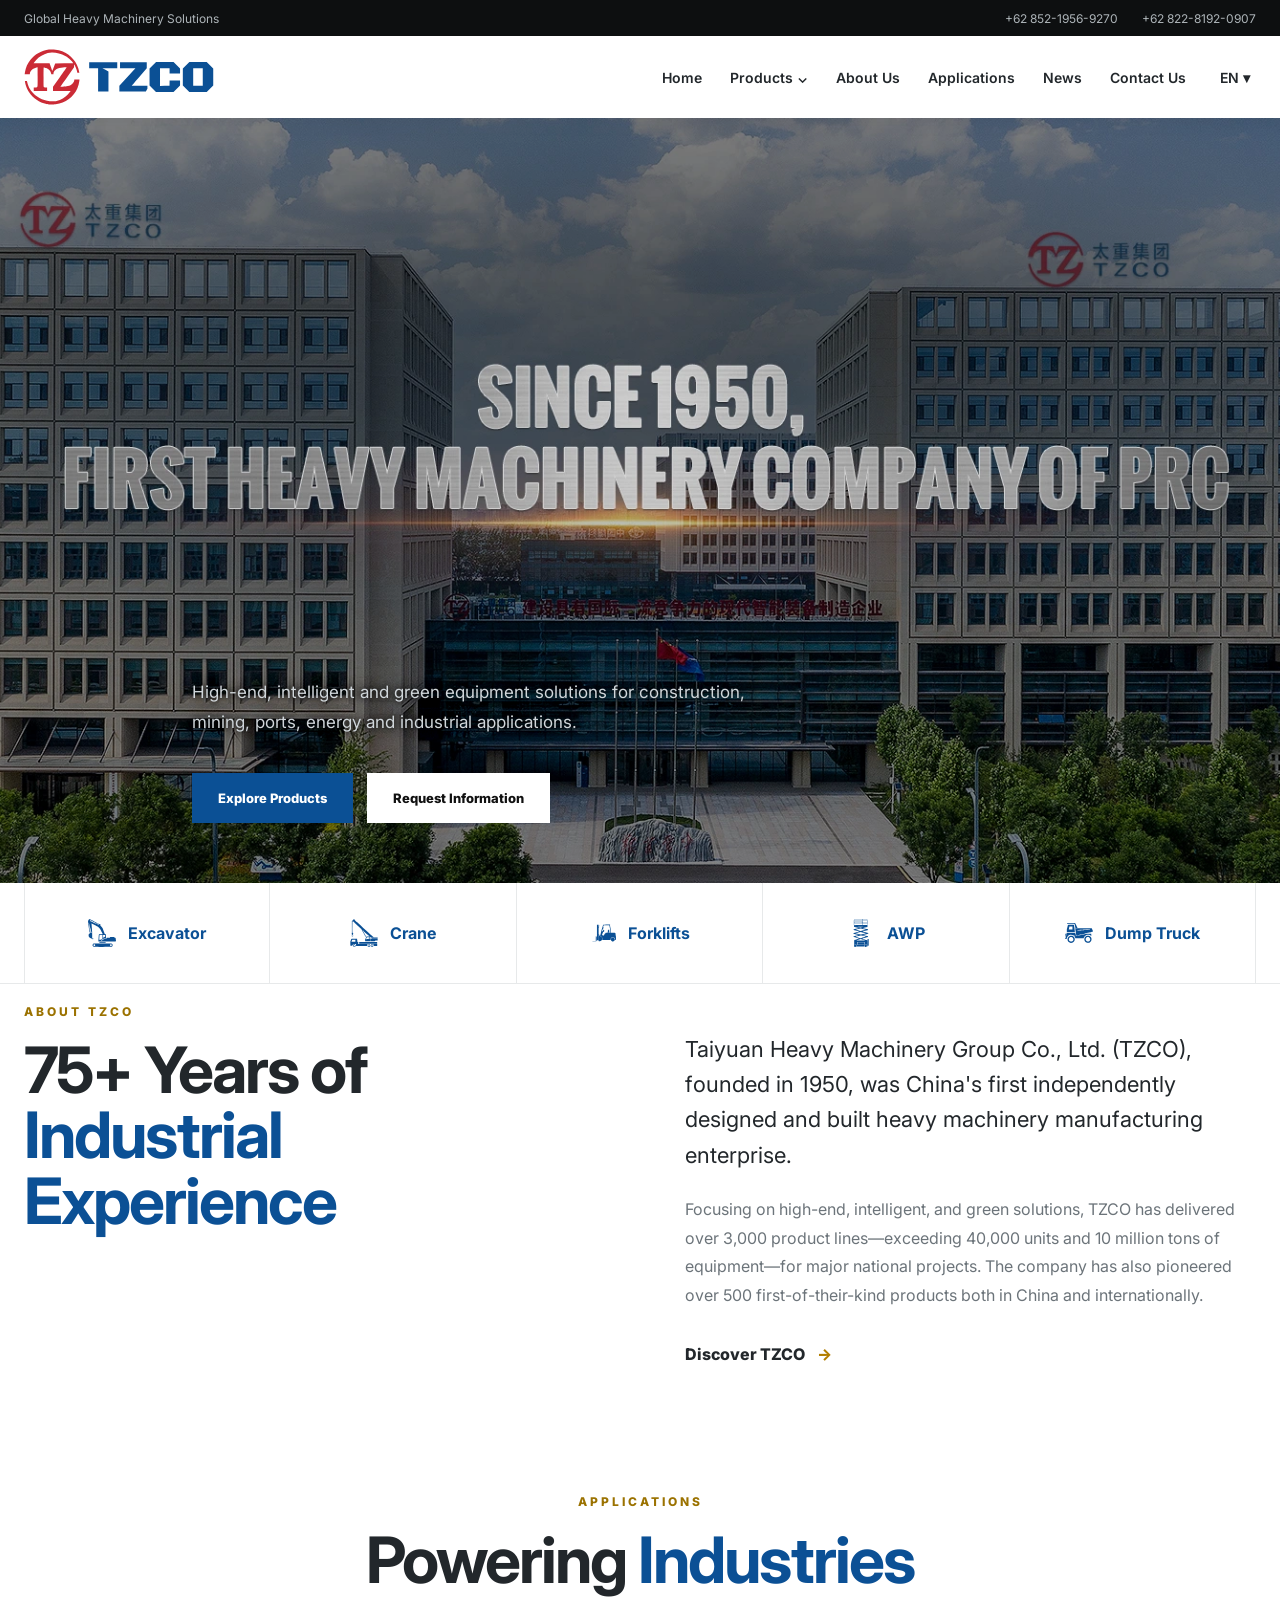
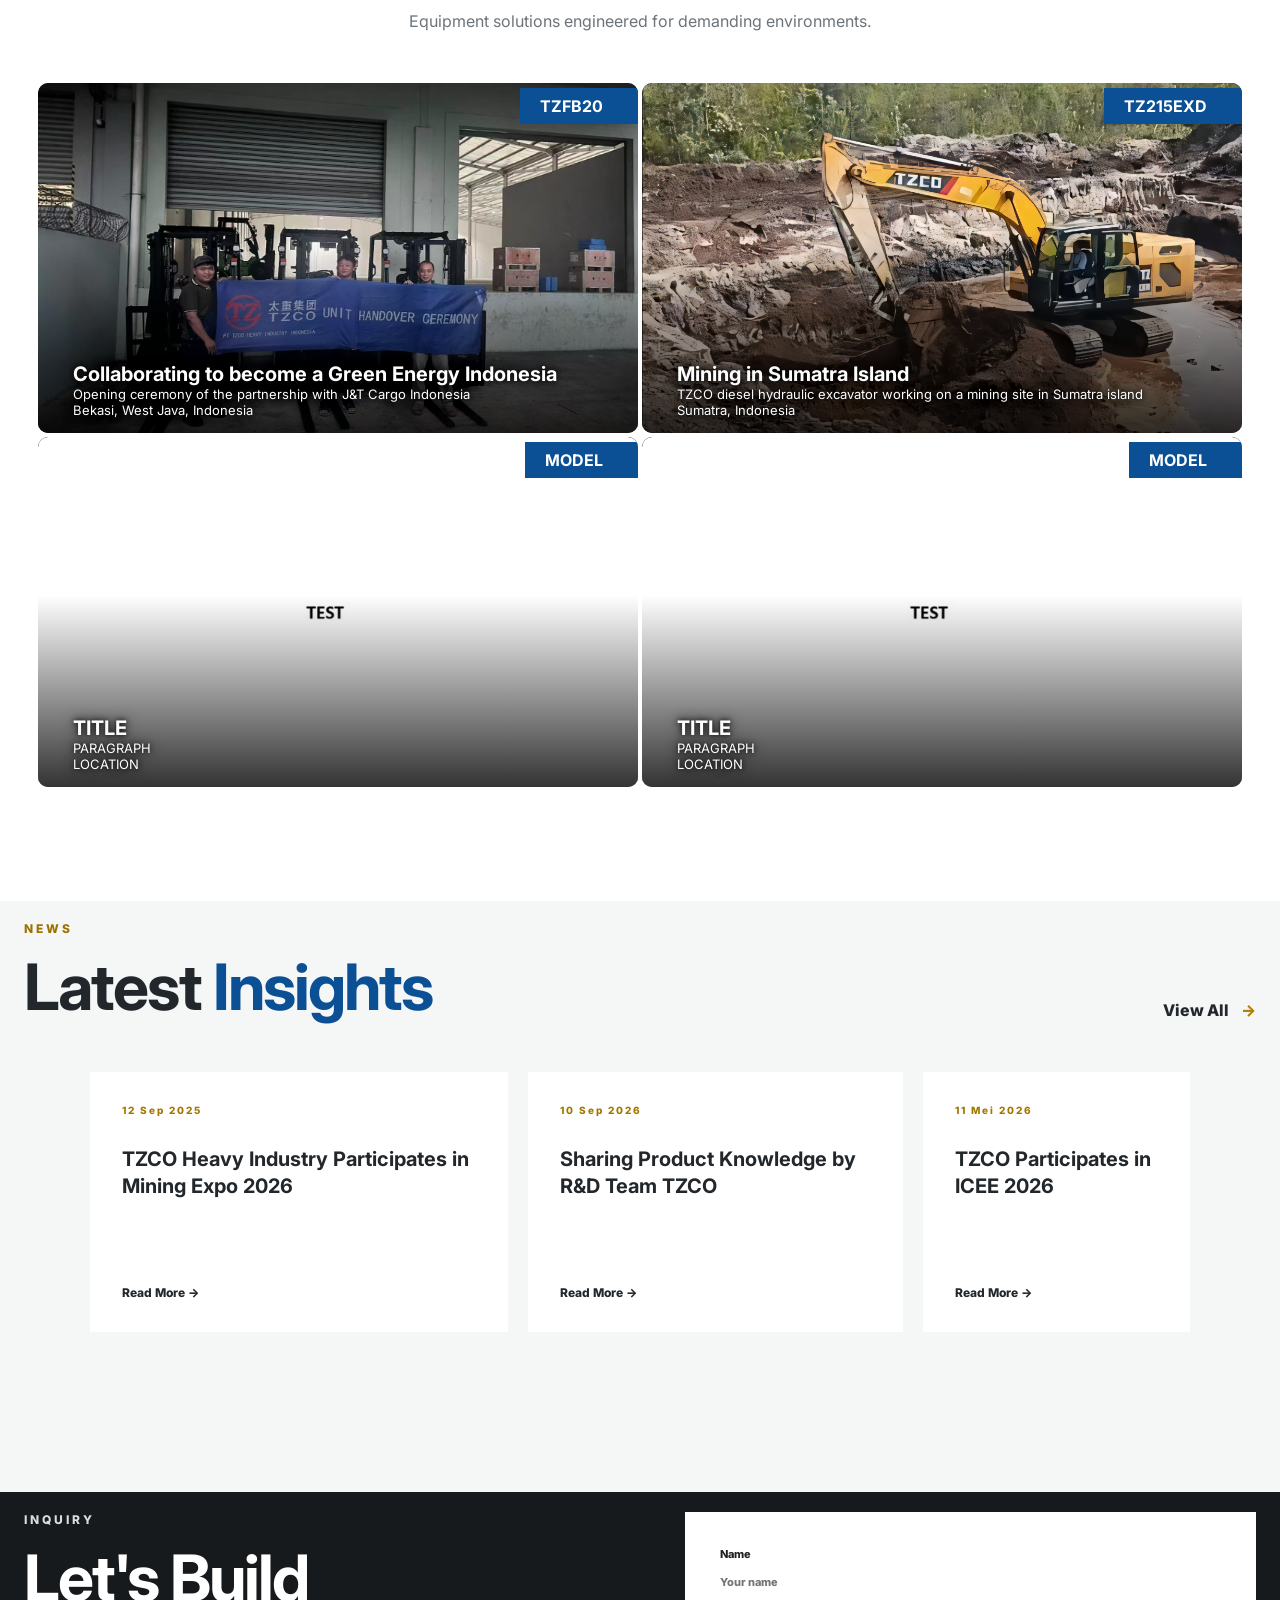
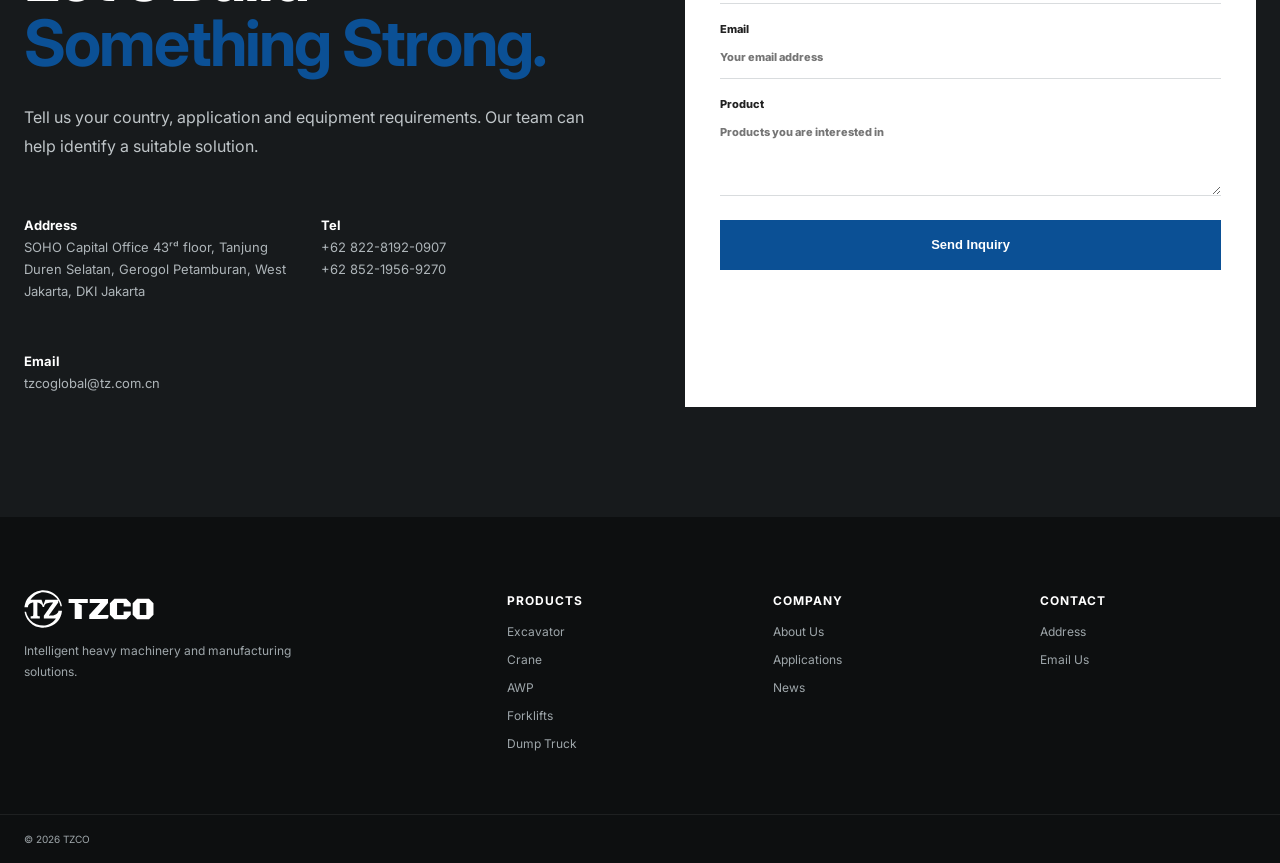
==== index.html @ e73a02b9 "Add files via upload" ====
<!DOCTYPE html>
<html lang="en">
<head>
  <meta charset="UTF-8">
  <meta name="viewport" content="width=device-width, initial-scale=1.0">
  <meta name="description" content="TZCO Heavy Machinery — intelligent, green and high-end heavy equipment solutions.">
  <title>TZCO | Heavy Machinery & Intelligent Manufacturing</title>
  <link rel="preconnect" href="https://fonts.googleapis.com">
  <link rel="preconnect" href="https://fonts.gstatic.com" crossorigin>
  <link href="https://fonts.googleapis.com/css2?family=Inter:wght@400;500;600;700;800&display=swap" rel="stylesheet">
  <link rel="stylesheet" href="style.css">
</head>
<body>
  <header class="site-header" id="top">
    <div class="topbar">
      <div class="container topbar-inner">
        <span>Global Heavy Machinery Solutions</span>
        <div class="top-links">
          <a href="https://wa.me/6285219569270">+62 852-1956-9270</a>
          <a href="https://wa.me/6282281920907">+62 822-8192-0907</a>
        </div>
      </div>
    </div>

    <nav class="nav container">
        <a class="brand" href="index.html">
            <img src="logotzco.svg" alt="TZCO" class="brand-logo" style="width: 190px; height: auto;">
        </a>
      <button class="menu-toggle" aria-label="Toggle menu" aria-expanded="false">☰</button>

      <div class="nav-menu">
        <a href="#home">Home</a>
        <div class="nav-dropdown">
          <a href="products.html?filter=all" class="drop-btn">Products <span>⌄</span></a>
          <div class="dropdown-panel">
            <a href="products.html?filter=excavator">Excavator</a>
            <a href="products.html?filter=crane">Crane</a>
            <a href="products.html?filter=forklift">Forklifts</a>
            <a href="products.html?filter=awp">Aerial Work Platform</a>
            <a href="products.html?filter=dumptruck">Mining Dump Truck</a>
          </div>
        </div>
        <a href="#about">About Us</a>
        <a href="#applications">Applications</a>
        <a href="#press">News</a>
        <a href="#contact">Contact Us</a>
        <button class="lang-btn" id="langBtn">EN ▾</button>
      </div>
    </nav>
  </header>

  <main>
    <section class="hero" id="home">
      <!-- Hero Background Image Slider -->
      <div class="hero-slider">
        <div class="hero-slide-index active" style="background-image: url('hero1.webp');"></div>
        <div class="hero-slide-index" style="background-image: url('hero2.webp');"></div>
        <div class="hero-slide-index" style="background-image: url('hero3.webp');"></div>
      </div>
      
      <!-- <div class="hero-overlay"></div> -->
      <div class="container hero-content" style="position: absolute; bottom: 15px;left: 15vw;">
        <!-- <p class="eyebrow">INTELLIGENT HEAVY MACHINERY</p> -->
        <!-- <h1>Engineering Power.<br><span>Building Tomorrow.</span></h1> -->
        <p class="hero-copy" style="text-shadow: 0 0 5px rgba(0, 0, 0, 0.8), 0 0 10px rgba(0, 0, 0, 0.6), 0 0 15px rgba(0, 0, 0, 0.4);">
          High-end, intelligent and green equipment solutions for construction,
          mining, ports, energy and industrial applications.
        </p>
        <div class="hero-actions">
          <a class="btn btn-primary" href="products.html">Explore Products</a>
          <a class="btn btn-outline" href="#contact">Request Information</a>
        </div>
      </div>
      <!-- <div class="hero-scroll">SCROLL <span>↓</span></div> -->
    </section>

    <section class="category-strip">
      <div class="container category-grid">
        <a href="products.html?filter=excavator" class="category-item"><img src="images/icon/icon_excavator.svg" alt="" class="icon"><span>Excavator</span></a>
        <a href="products.html?filter=crane" class="category-item"><img src="images/icon/icon_crane.svg" alt="" class="icon"><span>Crane</span></a>
        <a href="products.html?filter=forklift" class="category-item"><img src="images/icon/icon_forklift.svg" alt="" class="icon"><span>Forklifts</span></a>
        <a href="products.html?filter=awp" class="category-item"><img src="images/icon/icon_awp.svg" alt="" class="icon"><span>AWP</span></a>
        <a href="products.html?filter=dumptruck" class="category-item"><img src="images/icon/icon_dumptruck.svg" alt="" class="icon"><span>Dump Truck</span></a>
      </div>
    </section>

    <section class="section about" id="about">
      <div class="container split">
        <div class="section-heading">
          <p class="eyebrow dark">ABOUT TZCO</p>
          <h2>75+ Years of<br><span>Industrial Experience</span></h2>
        </div>
        <div class="about-copy">
          <p class="lead">
            Taiyuan Heavy Machinery Group Co., Ltd. (TZCO), founded in 1950, 
            was China's first independently designed and built heavy machinery 
            manufacturing enterprise.
          </p>
          <p>
            Focusing on high-end, intelligent, and green solutions, TZCO has 
            delivered over 3,000 product lines—exceeding 40,000 units and 10 
            million tons of equipment—for major national projects. The company 
            has also pioneered over 500 first-of-their-kind products both in 
            China and internationally.
          </p>
          <a class="text-link" href="about.html">Discover TZCO <span>→</span></a>
        </div>
      </div>

      <!-- <div class="container feature-grid">
        <article class="feature-card">
          <div class="feature-number">01</div>
          <h3>INNOVATION</h3>
          <p>Global R&D capabilities, technology centers and continuous product development.</p>
        </article>
        <article class="feature-card">
          <div class="feature-number">02</div>
          <h3>INTELLIGENCE</h3>
          <p>Smart manufacturing and digital technologies designed for efficient production.</p>
        </article>
        <article class="feature-card">
          <div class="feature-number">03</div>
          <h3>SERVICE</h3>
          <p>Full life-cycle support focused on responsive, accurate and value-added service.</p>
        </article>
        <article class="feature-card">
          <div class="feature-number">04</div>
          <h3>EXPERIENCE</h3>
          <p>Decades of heavy machinery experience supporting demanding industrial operations.</p>
        </article>
      </div> -->
    </section>

    <!-- <section class="stats">
      <div class="container stats-grid">
        <div><strong data-count="1950">0</strong><span>Founded</span></div>
        <div><strong data-count="40000">0</strong><span>Equipment Sets+</span></div>
        <div><strong data-count="500">0</strong><span>Innovative Products+</span></div>
        <div><strong data-count="70">0</strong><span>Countries Exported</span></div>
      </div>
    </section> -->

    <section class="section applications" id="applications">
      <div class="container">
        <div class="section-heading center">
          <p class="eyebrow dark">APPLICATIONS</p>
          <h2>Powering <span>Industries</span></h2>
          <p>Equipment solutions engineered for demanding environments.</p>
        </div>
        <div class="application-grid">
          <article>
            <div class="app-bg" style="background-image: url('images/news/app1\ forklift.jpg');"></div>
            <h4>TZFB20</h4>
            <p>
              <span>Collaborating to become a Green Energy Indonesia</span><br>
              Opening ceremony of the partnership with J&T Cargo Indonesia<br>
              Bekasi, West Java, Indonesia
            </p>
          </article>
          <article>
            <div class="app-bg" style="background-image: url('images/news/app2 exca.jpg');"></div>
            <h4>TZ215EXD</h4>
            <p>
              <span>Mining in Sumatra Island </span><br>
              TZCO diesel hydraulic excavator working on a mining site in Sumatra island<br>
              Sumatra, Indonesia
            </p>
          </article>
          <article>
            <div class="app-bg" style="background-image: url('images/news/test.jpg');"></div>
            <h4>MODEL</h4>
            <p>
              <span>TITLE</span><br>
              PARAGRAPH<br>
              LOCATION
            </p>
          </article>
          <article>
            <div class="app-bg" style="background-image: url('images/news/test.jpg');"></div>
            <h4>MODEL</h4>
            <p>
              <span>TITLE</span><br>
              PARAGRAPH<br>
              LOCATION
            </p>
          </article>
        </div>
      </div>
    </section>

    <section class="section press" id="press">
      <div class="container">
        <div class="section-top">
          <div><p class="eyebrow dark">NEWS</p><h2>Latest <span>Insights</span></h2></div>
          <a class="text-link" href="news.html">View All <span>→</span></a>
        </div>
        <div class="slider-container">
          <!-- <button class="slider-btn prev-btn" id="prevBtn" aria-label="Previous Articles">&#10094;</button> -->
          
          <div class="slider-viewport">
            <!-- Track holding all rendered articles -->
            <div class="slider-track" id="newsTrack"></div>
          </div>

          <!-- <button class="slider-btn next-btn" id="nextBtn" aria-label="Next Articles">&#10095;</button> -->
        </div>
      </div>
    </section>

    <template id="newsCardTemplate">
      <article class="press-card">
        <div class="press-date"> date </div>
        <h3 class="news-title"> title </h3>
        <a href="#" class="news-link">Read More →</a>
      </article>
    </template>

    <section class="section contact" id="contact">
      <div class="container contact-grid">
        <div>
          <p class="eyebrow">INQUIRY</p>
          <h2>Let's Build<br><span>Something Strong.</span></h2>
          <p>Tell us your country, application and equipment requirements. Our team can help identify a suitable solution.</p>
          <div class="contact-details">
            <p><strong>Address</strong><br>SOHO Capital Office 43ʳᵈ floor, Tanjung Duren Selatan, Gerogol Petamburan, West Jakarta, DKI Jakarta</p>
            <p><strong>Tel</strong><br>+62 822-8192-0907<br>+62 852-1956-9270</p>
            <p><strong>Email</strong><br>tzcoglobal@tz.com.cn</p>
          </div>
        </div>

        <form id="inquiryForm" class="inquiry-form" action="https://formspree.io/f/xnpjrrvn" method="POST">
  
          <!-- Spam Honeypot (Bots will fill this, humans won't see it) -->
          <input type="text" name="_gotcha" style="display: none;" tabindex="-1" autocomplete="off">

          <label>Name<input required name="name" placeholder="Your name"></label>
          <label>Email<input required type="email" name="email" placeholder="Your email address"></label>
          <label>Product<textarea required name="interest" rows="4" placeholder="Products you are interested in"></textarea></label>
          <button class="btn btn-primary" type="submit">Send Inquiry</button>
          <p class="form-message" id="formMessage"></p>
        </form>

      </div>
    </section>
  </main>

  <footer>
    <div class="container footer-grid">
      <div>
        <a class="brand footer-brand" href="index.html">
          <img src="logotzcowhite.svg" alt="TZCO" class="brand-logo" style="width: 130px; height: auto;">
        </a>
        <p>Intelligent heavy machinery and manufacturing solutions.</p>
      </div>
      <div>
        <h4>Products</h4>
        <a href="products.html?filter=excavator">Excavator</a>
        <a href="products.html?filter=crane">Crane</a>
        <a href="products.html?filter=awp">AWP</a>
        <a href="products.html?filter=forklift">Forklifts</a>
        <a href="products.html?filter=dumptruck">Dump Truck</a>
      </div>
      <div>
        <h4>Company</h4>
        <a href="about.html">About Us</a>
        <a href="index.html#applications">Applications</a>
        <a href="news.html">News</a>
      </div>
      <div>
        <h4>Contact</h4>
        <a href="index.html#contact">Address</a>
        <a href="index.html#contact"">Email Us</a>
      </div>
    </div>

    <div class="copyright">
      <div class="container">© <span id="year">2026</span> TZCO</div>
    </div>
  </footer>
  <button class="back-top" id="backTop" aria-label="Back to top">↑</button>
  
  <script src="news-data.js"></script>
  <script src="script.js"></script>
</body>
</html>
---- style.css ----
:root{
  --black:#111315;--dark:#181b1e;--text:#22272b;--muted:#6c747a;--line:#e7e9ea;
  --accent:#0b5095;--accent2:#cb2b36;--white:#fff;--max:1240px;
}
*{box-sizing:border-box}
html{scroll-behavior:smooth; scroll-padding-top:106px}
body{margin:0;font-family:Inter,Arial,sans-serif;color:var(--text);background:#fff}
a{text-decoration:none;color:inherit}

.container{width:min(calc(100% - 48px),var(--max));margin:auto}
.topbar{background:#0d0f10;color:hsl(204, 7%, 70%);font-size:12px}
.topbar-inner{height:36px;display:flex;align-items:center;justify-content:space-between}
.top-links{display:flex;gap:24px}
.site-header{position:sticky;top:0;z-index:1000;background:#fff;box-shadow:0 3px 18px #00000010}
.nav{height:82px;display:flex;align-items:center;justify-content:space-between}


.brand {
  display: flex;
  align-items: center;
  text-decoration: none;
}
.brand-logo {
  height: 95px;         /* Match header height constraints */
  width: auto;          /* Maintains natural aspect ratio */
  max-width: 438px;     /* Prevents blowout on unusual screen sizes */
  object-fit: contain;
  display: block;
}
/* Adjust size on smaller mobile screens */
@media (max-width: 600px) {
  .brand-logo {
    height: 36px;
  }
}
.nav-menu{display:flex;align-items:center;gap:28px;font-size:14px;font-weight:600}
.nav-menu>a{padding:30px 0}
.nav-menu a:hover{color:#b17e00}

.lang-btn,.drop-btn{
  border:0;
  background:transparent;
  font:inherit;
  cursor:pointer;
  display: inline-flex;
  align-items: center;
  gap: 4px;
  text-decoration: none;
  color: inherit;
}

.nav-dropdown{position:relative}
.dropdown-panel{position:absolute;top:26px;left:-18px;background:#fff;min-width:220px;padding:10px;box-shadow:0 14px 35px #0002;opacity:0;visibility:hidden;transform:translateY(8px);transition:.2s}
.nav-dropdown:hover .dropdown-panel{opacity:1;visibility:visible;transform:none}
.dropdown-panel a{display:block;padding:11px 12px}
.dropdown-panel a:hover{background:#f6f6f6}
.menu-toggle{display:none;border:0;background:none;font-size:28px}
/*
.hero{min-height:680px;position:relative;background:linear-gradient(115deg,#161a1d 0%,#293138 55%,#131517 100%);overflow:hidden;display:flex;align-items:center;color:#fff}
*/
/* 1. Hero Container */
.hero {
  min-height: 85vh;
  position: relative;
  overflow: hidden;
  display: flex;
  align-items: center;
  color: #fff;
  background: #111; /* Fallback dark color */
}
/* 2. Slider Container */
.hero-slider {
  position: absolute;
  inset: 0;
  z-index: 1;
}

/* 3. Dark Overlay (Sits above images to keep text readable) */
.hero-slider::after {
  content: "";
  position: absolute;
  inset: 0;
  background: rgba(0, 0, 0, 0.15);
  z-index: 3; /* Placed above active image */
}

/* 4. Base Slide (Hidden by default) */
.hero-slide-index {
  position: absolute;
  inset: 0;
  background-size: cover;
  background-position: center;
  opacity: 0;
  z-index: 1;
  transition: opacity 1.5s ease-in-out; /* Handles the fade effect */
}

/* 5. Active Slide (Fades in) */
.hero-slide-index.active {
  opacity: 1;
  z-index: 2; /* Sits above hidden slides, beneath dark overlay */
}

/* .hero:after{content:"";position:absolute;inset:0;background:radial-gradient(circle at 76% 52%,#dca50035 0,transparent 25%),linear-gradient(90deg,transparent 0 40%,#00000040 100%)} */
.hero-overlay{
  position:absolute;
  inset:0;
  background-image:linear-gradient(transparent 97%,#ffffff12 98%),linear-gradient(90deg,transparent 97%,#ffffff12 98%);
  background-size:40px 40px;
  opacity:.3;
  z-index: 5;
}
.hero-content{
  z-index:3;
  padding:45px 0;
}
.eyebrow{font-size:12px;letter-spacing:3px;font-weight:800;color:#d7dde0;margin:0 0 18px}
.eyebrow.dark{color:#9b7200}
h1{font-size:clamp(46px,7vw,88px);line-height:.98;letter-spacing:-4px;margin:0 0 28px;max-width:850px}
.hero h1 span,h2 span{color:var(--accent)}
.hero-copy{max-width:580px;color:#d0d6da;line-height:1.8;font-size:17px}
.hero-actions{display:flex;gap:14px;margin-top:35px}
.btn{display:inline-flex;align-items:center;justify-content:center;min-height:50px;padding:0 25px;border:1px solid transparent;font-weight:800;font-size:13px;cursor:pointer}
.btn-primary{background:var(--accent);color:#fff}
.btn-primary:hover{background:#171a1c;}
.btn-outline{background:#fff;color:#111}
.btn-outline:hover{background:var(--accent);color:#fff}
.category-strip{background:#fff;border-bottom:1px solid var(--line)}
.category-grid{
  display:grid;
  grid-template-columns:repeat(5,1fr)
}
.category-item{
  min-height:100px;
  display:flex;
  align-items:center;
  justify-content:center;
  gap:12px;
  border-right:1px solid var(--line);
  font-size:16px;
  font-weight:700;
  color: #0b5095;
}
.category-item:first-child{
  border-left:1px solid var(--line)
}
.icon{
 width: 28px;
 height: 28px;
 flex-shrink: 0; 
}
.section{padding:20px 0 110px 0}
.split{display:grid;grid-template-columns:1fr 1fr;gap:90px}
.section-heading h2,.section-top h2,.contact h2{font-size:clamp(40px,5vw,64px);line-height:1.02;letter-spacing:-2px;margin:0}
.section-heading h3 {
  font-size:clamp(40px,5vw,64px);
  line-height:1.02;
  letter-spacing:-2px;
  margin:0;
  color:var(--accent);
  font-style: italic;
}
.section-heading h3 span {
  color:#090a0a;
  font-size:clamp(16px,2vw,26px);
  font-weight: lighter;
}
.about-copy{padding-top:28px}
.lead{font-size:22px;line-height:1.6;margin-top:0}
.about-copy p:not(.lead){color:var(--muted);line-height:1.8}
.text-link{display:inline-flex;gap:12px;font-weight:800;margin-top:18px}
.text-link span{color:#b37e00}
.feature-grid{display:grid;grid-template-columns:repeat(4,1fr);gap:18px;margin-top:75px}
.feature-card{padding:30px;background:#f7f8f8;min-height:210px;border-top:2px solid transparent}
.feature-card:hover{border-color:var(--accent)}
.feature-number{color:#aab0b3;font-size:12px;font-weight:800}
.feature-card h3{font-size:17px;margin:35px 0 12px}
.feature-card p{color:var(--muted);font-size:13px;line-height:1.7}
.products{background:#f5f6f6}
.section-top{display:flex;align-items:end;justify-content:space-between;gap:30px;margin-bottom:42px}
.filters{display:flex;gap:6px;flex-wrap:wrap;justify-content:flex-end}
.filter{background:#fff;border:1px solid #ddd;padding:10px 14px;font-size:12px;font-weight:700;cursor:pointer}
.filter.active,.filter:hover{background:#111;color:#fff;border-color:#111}
.product-grid{display:grid;grid-template-columns:repeat(3,1fr);gap:22px}
.product-card{background:#fff;transition:.25s;overflow:hidden}
.product-card:hover{transform:translateY(-5px);box-shadow:0 18px 40px #00000012}
.product-visual{
  height:350px;
  display:flex;
  align-items:end;
  padding:22px;
  position:relative;
  overflow:hidden;
  background-size:cover}
.excavator-bg{background:linear-gradient(145deg,#30363a,#111315)}
.forklift-bg{background:linear-gradient(145deg,#4b5052,#151718)}
.crane-bg{background:linear-gradient(145deg,#5b5d5e,#181a1b)}
.mining-bg{background:linear-gradient(145deg,#303334,#090a0a)}
.energy-bg{background:linear-gradient(145deg,#33413c,#111614)}
.product-info{padding:24px}
.product-info p{font-size:14px;letter-spacing:2px;color:#9a7200;font-weight:800;margin: 3px 0 3px 0;}
.product-info h3{font-size:25px;margin:8px 0 10px}
.product-info h4{font-size:22px;margin:0px 0 0px}
.product-info a{display:inline-block;margin-top:5px;font-size:12px;font-weight:800}
.specs{display:flex;gap:10px;flex-wrap:wrap;color:#6f767a;font-size:12px}
.specs span{background:#f3f4f4;padding:7px 9px}
.stats{background:#111416;color:#fff;padding:65px 0}
.stats-grid{display:grid;grid-template-columns:repeat(4,1fr);text-align:center}
.stats strong{display:block;color:var(--accent);font-size:48px;letter-spacing:-2px}
.stats span{display:block;color:#aeb5b9;font-size:12px;margin-top:7px}
.center{text-align:center}
.center>p:last-child{color:var(--muted);line-height:1.7}
.application-grid{
  margin-top:48px;
  display:block;
  text-align: center;
}
.application-grid article{
  position:relative;
  height:350px;
  min-width: 600px;
  overflow:hidden;
  background:#222;
  display:inline-flex;
  border-radius: 10px;
}
.app-bg{
  position:absolute;
  inset:0;
  transition:.5s;
  background-size:cover;
  background-position:center;
  border-radius: 10px;
}

.application-grid article:after{
  content:"";
  position:absolute;
  inset:45% 0 0;
  background:linear-gradient(transparent,#000c);
}
.application-grid h3{
  position:absolute;
  z-index:2;
  bottom:90px;
  left:0px;
  color:#fff;
  background-color: var(--accent);
  padding: 15px 15px 15px 35px;
  margin:0;
  font-size:16px;
}
.application-grid h4{
  position:absolute;
  z-index:2;
  top:5px;
  right:0px;
  color:#fff;
  background-color: var(--accent);
  padding: 8px 35px 8px 20px;
  margin:0;
  font-size:16px;
}

.application-grid p{
  position:absolute;
  z-index:2;
  bottom:5px;
  left:0px;
  color:#fff;
  padding: 10px 15px 10px 35px;
  margin:0;
  font-size:13px;
  text-align: left;
  text-shadow: 0 0 5px rgba(0, 0, 0, 0.8), 0 0 10px rgba(0, 0, 0, 0.6), 0 0 15px rgba(0, 0, 0, 0.4);
}
.application-grid span{
  font-size: 20px;
  font-weight: bold;
}
.application-grid article:hover .app-bg{transform:scale(1.08)}
.press{background:#f5f6f6}
.press-grid{
  display:grid;
  grid-template-columns:repeat(3,1fr);
  gap:20px
}
.press-card{background:#fff;padding:32px;min-height:260px;display:flex;flex-direction:column}
.press-date{font-size:10px;letter-spacing:2px;color:#a17700;font-weight:800}
.press-card h3{font-size:20px;line-height:1.35;margin:30px 0}
.press-card a{font-size:12px;font-weight:800;margin-top:auto}
.contact{background:#171a1c;color:#fff}
.contact-grid{display:grid;grid-template-columns:1fr 1fr;gap:90px}
.contact h2{margin-bottom:28px}
.contact> .container>div>p:not(.eyebrow){color:#bfc5c8;line-height:1.8;max-width:560px}
.contact-details{display:grid;grid-template-columns:1fr 1fr;gap:22px;margin-top:40px}
.contact-details p{color:#aeb5b9;font-size:13px;line-height:1.7}
.contact-details strong{color:#fff}
.contact-details a{color:var(--accent)}
.inquiry-form{background:#fff;color:#222;padding:35px}
.inquiry-form label{display:block;font-size:11px;font-weight:800;margin-bottom:18px}
.inquiry-form input,.inquiry-form textarea{display:block;width:100%;border:0;border-bottom:1px solid #d9dcde;padding:14px 0;font:inherit;outline:none;resize:vertical}
.inquiry-form input:focus,.inquiry-form textarea:focus{border-color:#111}
.inquiry-form .btn{width:100%;margin-top:6px}
.form-message{font-size:12px;margin-bottom:0}
footer{background:#0d0f10;color:#9ea6aa;padding-top:60px}
.footer-grid{display:grid;grid-template-columns:2fr 1fr 1fr 1fr;gap:50px;padding-bottom:50px}
.footer-grid h4{color:#fff;font-size:12px;text-transform:uppercase;letter-spacing:1px}
.footer-grid a{display:block;font-size:12px;margin:13px 0}
.footer-grid p{font-size:12px;line-height:1.7;max-width:300px}
.footer-brand{color:#fff}
.copyright{border-top:1px solid #ffffff12;padding:18px 0;font-size:10px}
.back-top{position:fixed;right:22px;bottom:22px;width:45px;height:45px;border:0;background:var(--accent);font-size:18px;cursor:pointer;opacity:0;pointer-events:none;transition:.2s}
.back-top.show{opacity:1;pointer-events:auto}
@media(max-width:900px){
 .nav{height:70px}
 .menu-toggle{display:block}
 .nav-menu{position:absolute;top:106px;left:12px;right:12px;background:#fff;display:none;flex-direction:column;align-items:stretch;padding:16px;box-shadow:0 20px 40px #0002;gap:0}
 .nav-menu.open{display:flex}
 .nav-menu>a{padding:13px}
 .nav-dropdown{padding:0}
 .drop-btn{display: block;width:100%;text-align:left;padding:13px}
 .dropdown-panel{position:static;display:block;box-shadow:none;opacity:1;visibility:visible;transform:none;padding:0 0 5px 12px}
 .lang-btn{padding:13px;text-align:left}
 /* .hero{min-height:175px} */
 .category-grid{grid-template-columns:repeat(2,1fr)}
 .category-item{border-bottom:1px solid var(--line)}
 .split,.contact-grid{grid-template-columns:1fr;gap:40px}
 .feature-grid{grid-template-columns:repeat(2,1fr)}
 .product-grid{grid-template-columns:repeat(2,1fr)}
 .application-grid{grid-template-columns:repeat(2,1fr)}
 .application-grid article:last-child{grid-column:1/-1}
 .footer-grid{grid-template-columns:repeat(2,1fr)}
}
@media(max-width:600px){
 .container{width:min(calc(100% - 30px),var(--max))}
 .topbar-inner{justify-content:center}.topbar-inner>span{display:none}.top-links{gap:12px;font-size:10px}.brand-text{font-size:19px}
 .hero-content{padding:35px 0}.hero h1{letter-spacing:-2px}.hero-copy{font-size:14px}.hero-actions{flex-direction:column;align-items:flex-start}.category-grid{grid-template-columns:1fr 1fr}.category-item{font-size:11px;min-height:75px}
 .section{padding:75px 0}
 .feature-grid,.product-grid,.press-grid,.application-grid,.stats-grid{grid-template-columns:1fr}
 .application-grid article,.application-grid article:last-child{grid-column:auto}
 .stats-grid>div{padding:22px 0;border-bottom:1px solid #ffffff12}
 .section-top{align-items:start;flex-direction:column}
 .filters{justify-content:flex-start}
 .contact-details{grid-template-columns:1fr}
 .footer-grid{grid-template-columns:1fr 1fr}
 .footer-grid>div:first-child{grid-column:1/-1}
}

/* Pagination Styling */
.pagination {
  display: flex;
  justify-content: center;
  align-items: center;
  gap: 8px;
  margin-top: 48px;
}

.page-btn {
  min-width:  60px;
  height: 60px;
  padding: 0 18px;
  border: 1px solid var(--line);
  background: #fff;
  color: var(--text);
  font-weight: 700;
  font-size: 16px;
  cursor: pointer;
  transition: background 0.2s, border-color 0.2s, color 0.2s;
}

.page-btn:hover:not(:disabled) {
  background: #111;
  color: #fff;
  border-color: #111;
}

.page-btn.active {
  background: var(--accent);
  color: #111;
  border-color: var(--accent);
}

.page-btn:disabled {
  opacity: 0.35;
  cursor: not-allowed;
}

/* Image Fit & Scale */
.product-img {
  width: 100%;
  height: 100%;
  object-fit: cover; /* Fills container while preserving aspect ratio */
  object-position: center;
  transition: transform 0.4s ease;
}

/* Zoom Image On Hover */
.product-card:hover .product-img {
  transform: scale(1.06);
}

/* Badge overlay over the image */
.product-badge {
  position: absolute;
  bottom: 18px;
  left: 20px;
  z-index: 2;
  font-size: 11px;
  letter-spacing: 3px;
  font-weight: 800;
  color: #ffffff;
  text-shadow: 0 2px 6px rgba(0, 0, 0, 0.7); /* Ensures white text is readable over bright images */
}

.filter-wrapper {
  display: flex;
  flex-direction: column;
  gap: 12px;
  align-items: flex-end;
}

.main-filters, .sub-filters {
  display: flex;
  gap: 6px;
  flex-wrap: wrap;
}

/* Primary Category Buttons */
.filter-main {
  background: #fff;
  border: 1px solid #ddd;
  padding: 10px 16px;
  font-size: 13px;
  font-weight: 700;
  cursor: pointer;
  transition: 0.2s;
}

.filter-main.active, .filter-main:hover {
  background: #111;
  color: #fff;
  border-color: #111;
}

/* Subcategory Pills */
.sub-filters {
  display: none; /* Hidden by default */
  padding-top: 4px;
}

.sub-filters.show {
  display: flex;
}

.filter-sub {
  background: #f0f2f4;
  border: 1px solid #dcdfe2;
  border-radius: 20px; /* Pill shape */
  padding: 6px 14px;
  font-size: 11px;
  font-weight: 600;
  color: var(--text);
  cursor: pointer;
  transition: 0.2s;
}

.filter-sub.active, .filter-sub:hover {
  background: var(--accent);
  color: #fff;
  border-color: var(--accent);
}

.breadcrumb {
  font-size: 13px;
  font-weight: 700;
  margin-bottom: 30px;
}

.breadcrumb a {
  color: var(--accent);
}

.detail-grid {
  display: grid;
  grid-template-columns: 1fr 1fr;
  gap: 60px;
  align-items: start;
  margin-bottom: 70px;
}

.detail-visual {
  background: #f4f5f6;
  border: 1px solid var(--line);
  overflow: hidden;
}

.detail-img {
  width: 100%;
  height: 480px;
  object-fit: cover;
  display: block;
}

.detail-info h1 {
  font-size: 38px;
  letter-spacing: -1px;
  margin: 10px 0 20px;
  line-height: 1.1;
}

.detail-actions {
  display: flex;
  gap: 14px;
  margin-top: 35px;
  flex-wrap: wrap;
}

.spec-section {
  border-top: 2px solid var(--line);
  padding-top: 50px;
}

.spec-section h2 {
  font-size: 26px;
  margin-bottom: 25px;
}

@media (max-width: 900px) {
  .detail-grid {
    grid-template-columns: 1fr;
    gap: 30px;
  }
  .detail-img {
    height: 320px;
  }
}

/* Detail Page Visual Layout */
.detail-visual {
  display: flex;
  flex-direction: column;
  gap: 12px;
}

.main-image-wrap {
  background: #f4f5f6;
  border: 1px solid var(--line);
  overflow: hidden;
}

.detail-img {
  width: 100%;
  height: 90%;
  object-fit: cover;
  display: block;
  transition: opacity 0.2s ease;
}

/* Thumbnail Gallery Grid */
.thumbnail-gallery {
  display: grid;
  grid-template-columns: repeat(auto-fill, minmax(75px, 1fr));
  gap: 10px;
}

.thumb-item {
  height: 75px;
  border: 2px solid var(--line);
  cursor: pointer;
  overflow: hidden;
  background: #f4f5f6;
  opacity: 0.65;
  transition: border-color 0.2s ease, opacity 0.2s ease;
}

.thumb-item:hover,
.thumb-item.active {
  border-color: var(--accent);
  opacity: 1;
}

.thumb-item img {
  width: 100%;
  height: 100%;
  object-fit: cover;
  display: block;
}

/* Specification Section Wrapper */
.spec-section {
  margin-top: 60px;
  padding-top: 40px;
  border-top: 2px solid var(--line);
}

.spec-section h2 {
  font-size: 26px;
  letter-spacing: -1px;
  margin-bottom: 24px;
}

/* Horizontal scroll wrapper for small mobile screens */
.table-responsive {
  width: 100%;
  overflow-x: auto;
  border: 1px solid var(--line);
}

/* Specification Table */
.spec-table {
  width: 100%;
  border-collapse: collapse;
  font-size: 14px;
  background: #fff;
  text-align: left;
}

/* Header Row */
.spec-table thead tr {
  background: #181b1e;
  color: #fff;
}

.spec-table thead th {
  padding: 14px 20px;
  font-size: 12px;
  font-weight: 800;
  letter-spacing: 1.5px;
  text-transform: uppercase;
}

/* Table Rows & Cells */
.spec-table th, 
.spec-table td {
  padding: 14px 20px;
  border-bottom: 1px solid var(--line);
}

.spec-table tbody th {
  width: 35%;
  font-weight: 700;
  color: var(--text);
  background: #f8f9fa; /* Slightly darker background for parameters */
  border-right: 1px solid var(--line);
}

.spec-table tbody td {
  color: var(--muted);
  font-weight: 500;
}

/* Alternating Row Color */
.spec-table tbody tr:nth-child(even) td {
  background: #fafafa;
}

.spec-table tbody tr:nth-child(even) th {
  background: #f1f3f4;
}

/* Hover State */
.spec-table tbody tr:hover th,
.spec-table tbody tr:hover td {
  background: #f4f7fa;
}

@media (max-width: 600px) {
  .spec-table tbody th {
    width: 45%;
    padding: 12px 14px;
    font-size: 13px;
  }
  .spec-table tbody td {
    padding: 12px 14px;
    font-size: 13px;
  }
}

/* ==========================================
   NEWS & INSIGHTS PAGES (ROW LIST & DETAIL)
   ========================================== */

.news-list {
  display: flex;
  flex-direction: column;
  gap: 24px;
}

.news-row-card {
  display: grid;
  grid-template-columns: 320px 1fr;
  gap: 30px;
  background: #fff;
  border: 1px solid var(--line);
  overflow: hidden;
  transition: transform 0.25s ease, box-shadow 0.25s ease;
}

.news-row-card:hover {
  transform: translateY(-3px);
  box-shadow: 0 14px 30px #0000000d;
}

.news-row-visual {
  height: 220px;
  overflow: hidden;
  background: #f4f5f6;
}

.news-row-img {
  width: 100%;
  height: 100%;
  object-fit: cover;
  transition: transform 0.4s ease;
}

.news-row-card:hover .news-row-img {
  transform: scale(1.05);
}

.news-row-content {
  padding: 24px 24px 24px 0;
  display: flex;
  flex-direction: column;
  justify-content: center;
}

.news-row-meta {
  display: flex;
  align-items: center;
  gap: 16px;
  margin-bottom: 8px;
}

.news-row-date {
  font-size: 11px;
  font-weight: 800;
  letter-spacing: 2px;
  color: var(--muted);
}

.news-row-tag {
  font-size: 10px;
  font-weight: 800;
  letter-spacing: 1.5px;
  text-transform: uppercase;
  background: #f0f2f4;
  color: var(--accent);
  padding: 3px 8px;
}

.news-row-title {
  font-size: 22px;
  letter-spacing: -0.5px;
  margin: 0 0 10px 0;
  line-height: 1.25;
  color: var(--black);
  transition: color 0.2s ease;
}

.news-row-title:hover {
  color: var(--accent);
}

.news-row-abstract {
  font-size: 14px;
  line-height: 1.6;
  color: var(--muted);
  margin: 0 0 16px 0;
  display: -webkit-box;
  -webkit-line-clamp: 2;
  line-clamp: 2;
  -webkit-box-orient: vertical;
  overflow: hidden;
}

/* Article Detail Styles */
.article-container {
  max-width: 900px;
}

.article-header {
  margin-bottom: 30px;
}

.article-meta-row {
  display: flex;
  align-items: center;
  gap: 16px;
  margin-bottom: 14px;
}

.article-date {
  font-size: 12px;
  font-weight: 800;
  letter-spacing: 2px;
  color: var(--muted);
}

.article-tag-badge {
  font-size: 11px;
  font-weight: 800;
  letter-spacing: 1.5px;
  text-transform: uppercase;
  background: #eef3f8;
  color: var(--accent);
  padding: 4px 10px;
}

.article-header h1 {
  font-size: clamp(32px, 5vw, 48px);
  letter-spacing: -1.5px;
  line-height: 1.15;
  margin: 0;
}

.article-abstract {
  font-size: 19px;
  line-height: 1.7;
  color: var(--text);
  font-weight: 500;
  margin-bottom: 40px;
  padding-bottom: 30px;
  border-bottom: 1px solid var(--line);
}

.article-gallery {
  display:block;
  margin-bottom: 45px;
}

.article-gallery-item {
  height: 320px;
  border-radius: 4px;
  overflow: hidden;
  background: #f4f5f6;
  border: 1px solid var(--line);
}

.article-gallery-item:first-child:nth-last-child(odd) {
  grid-column: 1 / -1;
  height: 420px;
}

.article-gallery-item img {
  width: 100%;
  height: 100%;
  object-fit: cover;
  display: block;
  transition: transform 0.4s ease;
}

.article-gallery-item:hover img {
  transform: scale(1.03);
}

.article-body {
  display: flex;
  flex-direction: column;
  gap: 24px;
}

.article-body p {
  font-size: 16px;
  line-height: 1.8;
  color: var(--text);
  margin: 0;
}

@media (max-width: 768px) {
  .news-row-card {
    grid-template-columns: 1fr;
  }
  .news-row-visual {
    height: 200px;
  }
  .news-row-content {
    padding: 20px;
  }
  .article-gallery {
    grid-template-columns: 1fr;
  }
  .article-gallery-item,
  .article-gallery-item:first-child:nth-last-child(odd) {
    height: 250px;
    grid-column: auto;
  }
}

/* Gallery Container */
#articleGallery {
  position: relative;
  max-width: 1200px; /* Set your preferred max width */
  margin-inline: auto; /* Centers the container */
  border-radius: 16px; /* Contained card aesthetic */
  overflow: hidden;
  box-shadow: 0 20px 40px rgba(0, 0, 0, 0.08);
}

/* Slides Wrapper & Slides */
.slides-wrapper {
  width: 100%;
  padding-inline: 1.5rem; /* 24px horizontal gutters */
  margin-block-start: 2rem; /* Distance from top navigation */
}

.hero-slide {
  display: none;
  width: 100%;
  height: auto;
  aspect-ratio: 16 / 9; /* Prevents Cumulative Layout Shift (CLS) */
  object-fit: cover;
}

.hero-slide img {
  width: 100%;
  height: 100%;
  object-fit: cover;
  display: block;
}

.hero-slide.active {
  display: block;
}

/* Side Navigation Buttons */
.slider-btn {
  position: absolute;
  top: 50%;
  transform: translateY(-50%);
  background: rgba(0, 0, 0, 0.5);
  color: #ffffff;
  border: none;
  font-size: 24px;
  width: 44px;
  height: 44px;
  border-radius: 50%;
  cursor: pointer;
  display: flex;
  align-items: center;
  justify-content: center;
  transition: background-color 0.2s ease, transform 0.2s ease;
  z-index: 10;
  user-select: none;
}

.slider-btn:hover {
  background: rgba(0, 0, 0, 0.8);
  transform: translateY(-50%) scale(1.1);
}

.slider-btn.prev-btn {
  left: 15px;
}

.slider-btn.next-btn {
  right: 15px;
}

/* for news article at index.html */
/* Outer Container */
.slider-container {
  position: relative;
  display: flex;
  align-items: center;
  width: 100%;
  max-width: 1100px;
  margin: 40px auto;
}

/* Viewport hides off-screen items */
.slider-viewport {
  overflow: hidden;
  width: 100%;
  padding: 10px 0;
}

/* Sliding Track */
.slider-track {
  display: flex;
  gap: 20px; /* Gap between cards */
  transition: transform 0.4s ease-in-out; /* Smooth transition */
}

.news-card {
  flex: 0 0 calc((100% - 40px) / 3);
  box-sizing: border-box;
  background: #f8f9fa;
  border: 1px solid #ddd;
  border-radius: 8px;
  padding: 20px;
}

/* Side Navigation Buttons */
.slider-btn {
  background: #333;
  color: #fff;
  border: none;
  font-size: 20px;
  width: 40px;
  height: 40px;
  border-radius: 50%;
  cursor: pointer;
  z-index: 10;
  flex-shrink: 0;
  margin: 0 10px;
}

.slider-btn:disabled {
  opacity: 0.3;
  cursor: not-allowed;
}

/* Outer wrapper adds side spacing for mobile screens */
.about-hero-wrapper {
  width: 100%;
  padding-inline: 1.5rem; /* 24px horizontal gutters */
  margin-block-start: 2rem; /* Distance from top navigation */
}

/* Constrains maximum width and centers the frame */
.about-hero-container {
  max-width: 1200px; /* Set your preferred max width */
  margin-inline: auto; /* Centers the container */
  border-radius: 16px; /* Contained card aesthetic */
  overflow: hidden;
  box-shadow: 0 20px 40px rgba(0, 0, 0, 0.08);
}

/* Ensures image fills container without distortion */
.about-hero {
  width: 100%;
  height: auto;
  aspect-ratio: 16 / 9; /* Prevents Cumulative Layout Shift (CLS) */
  object-fit: cover;
  display: block;
}
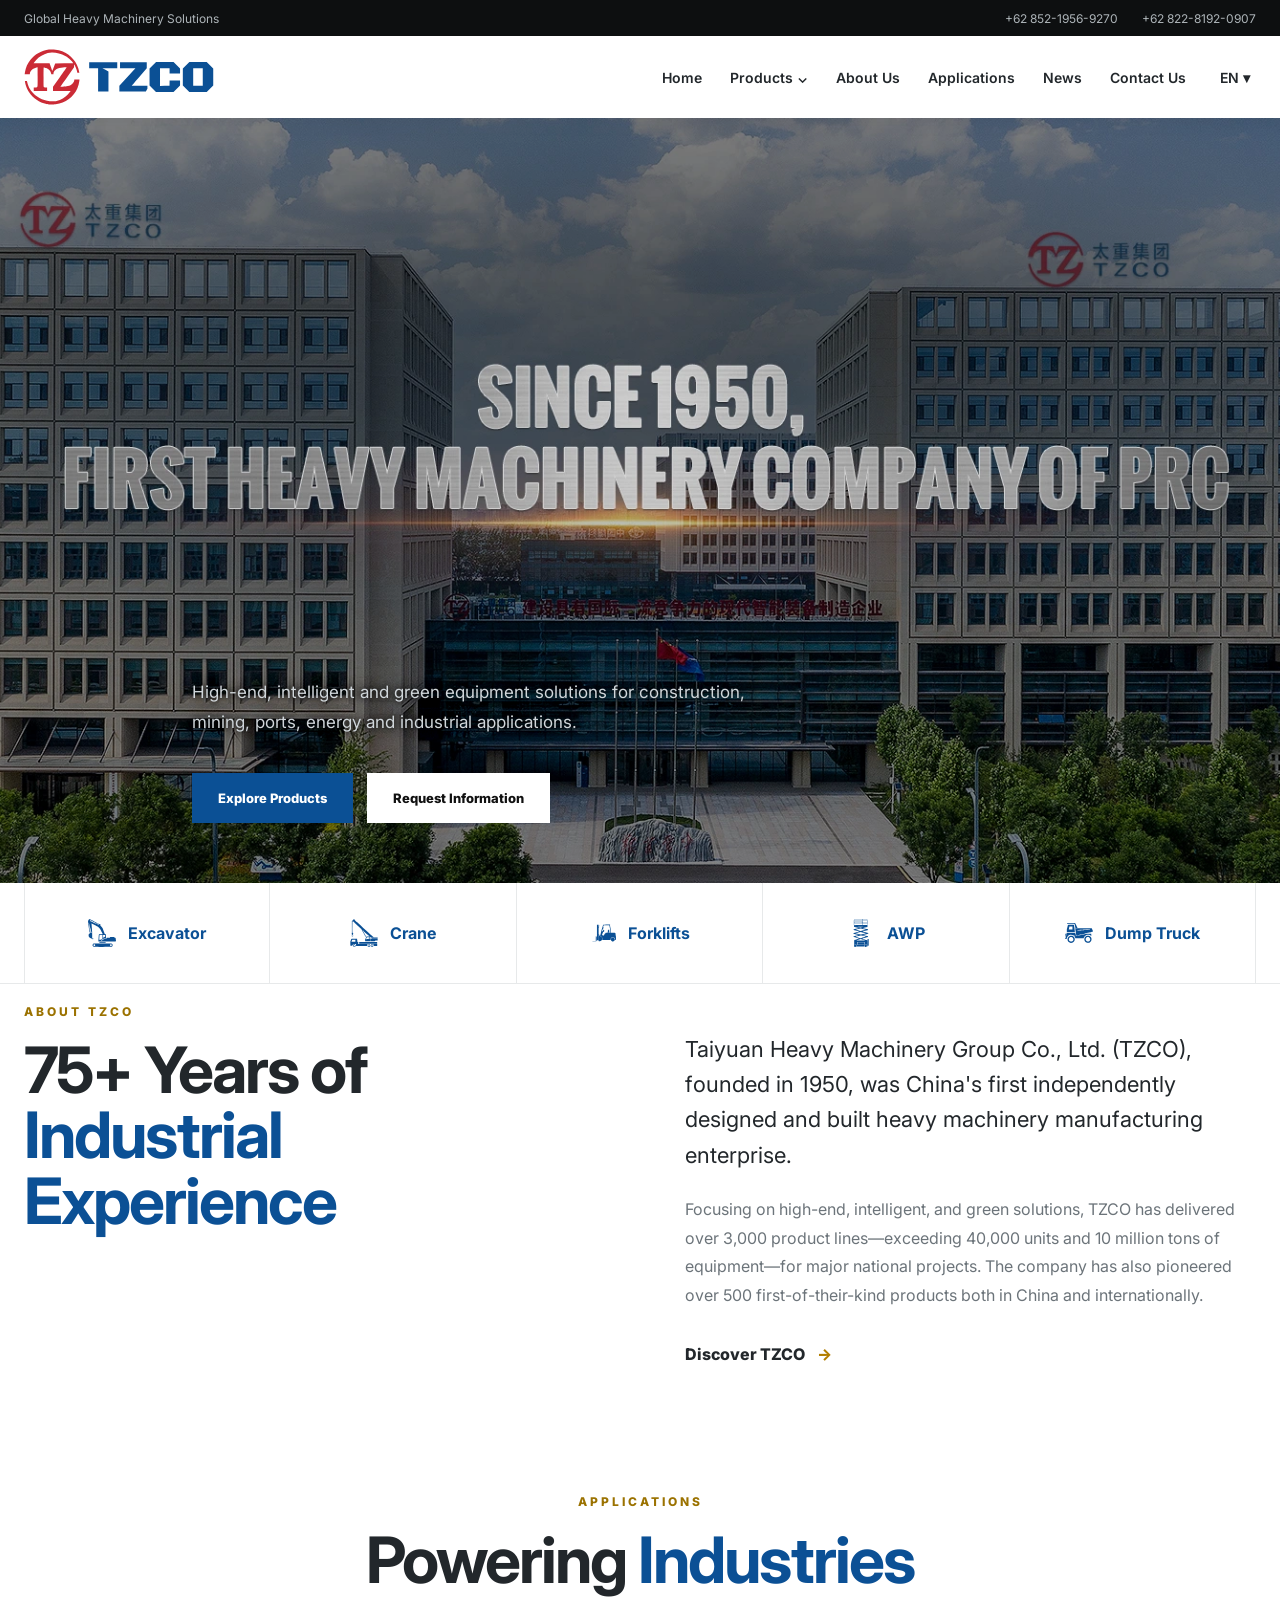
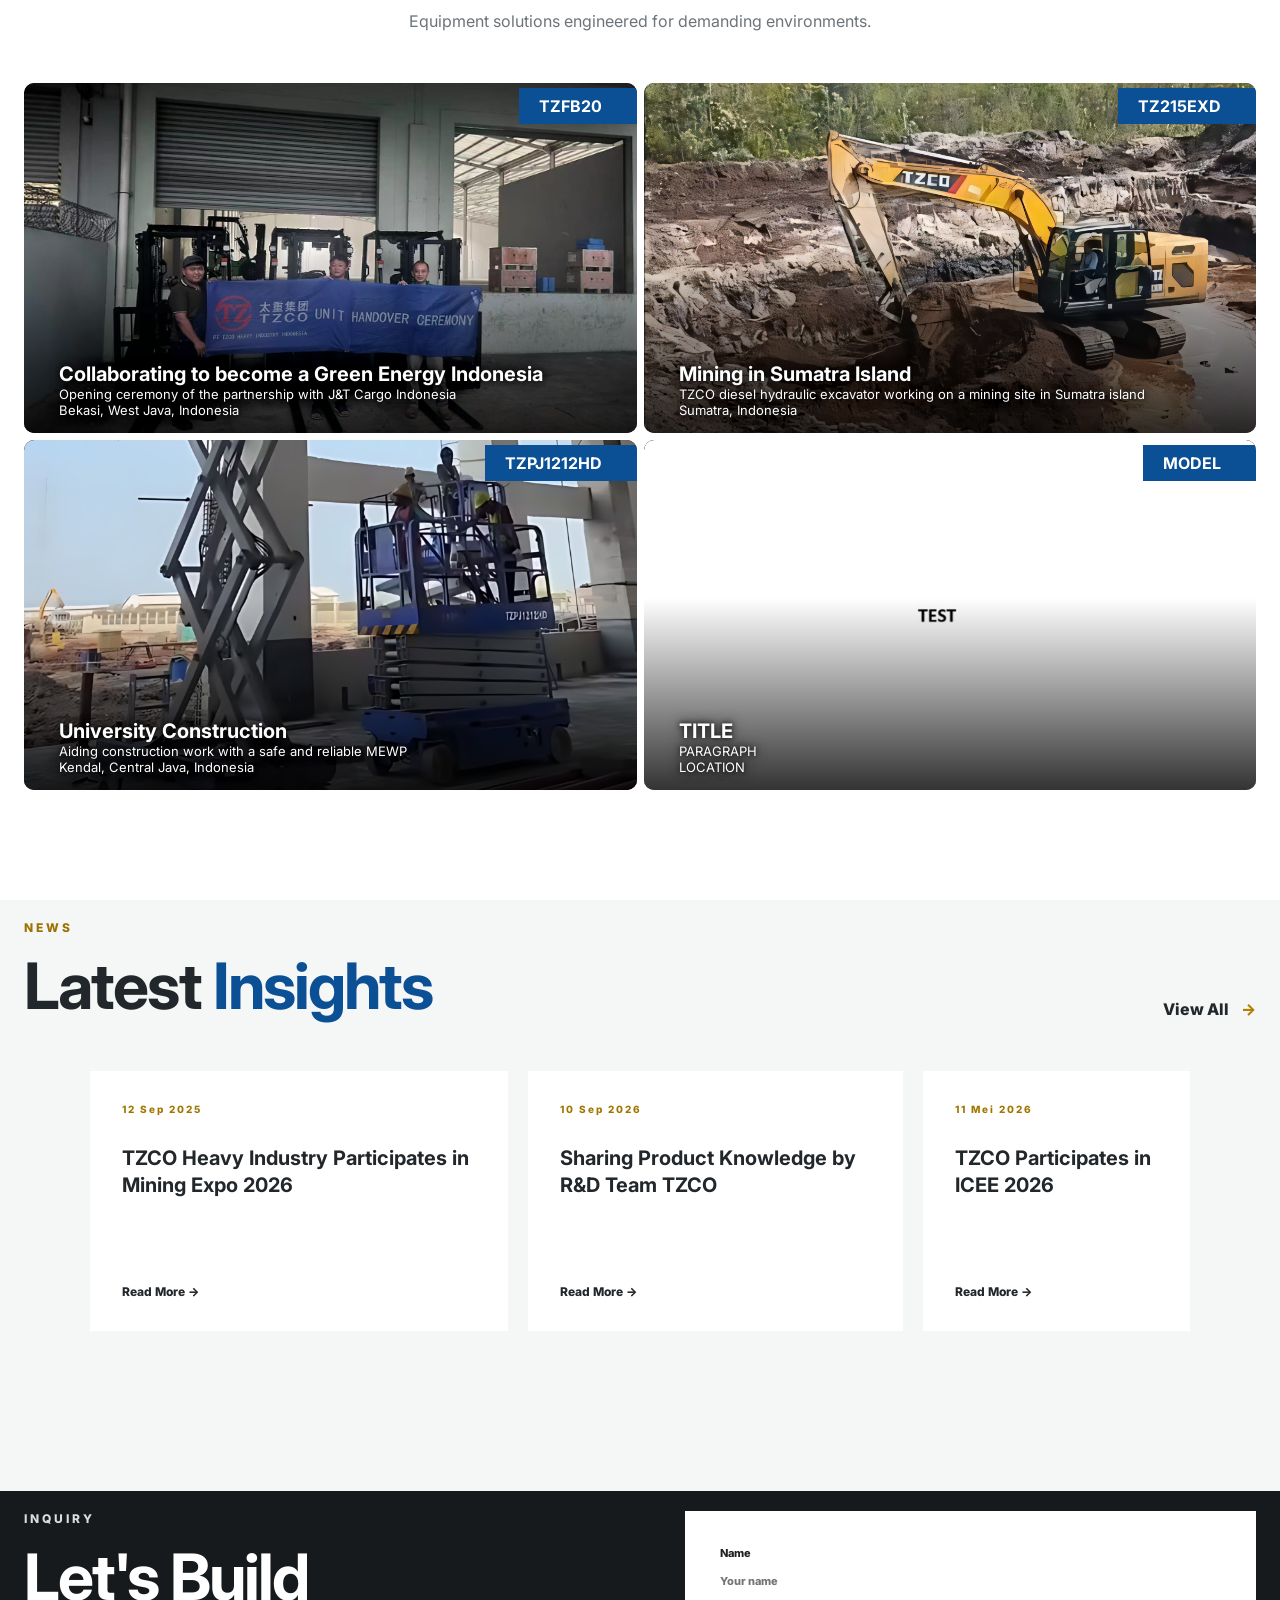
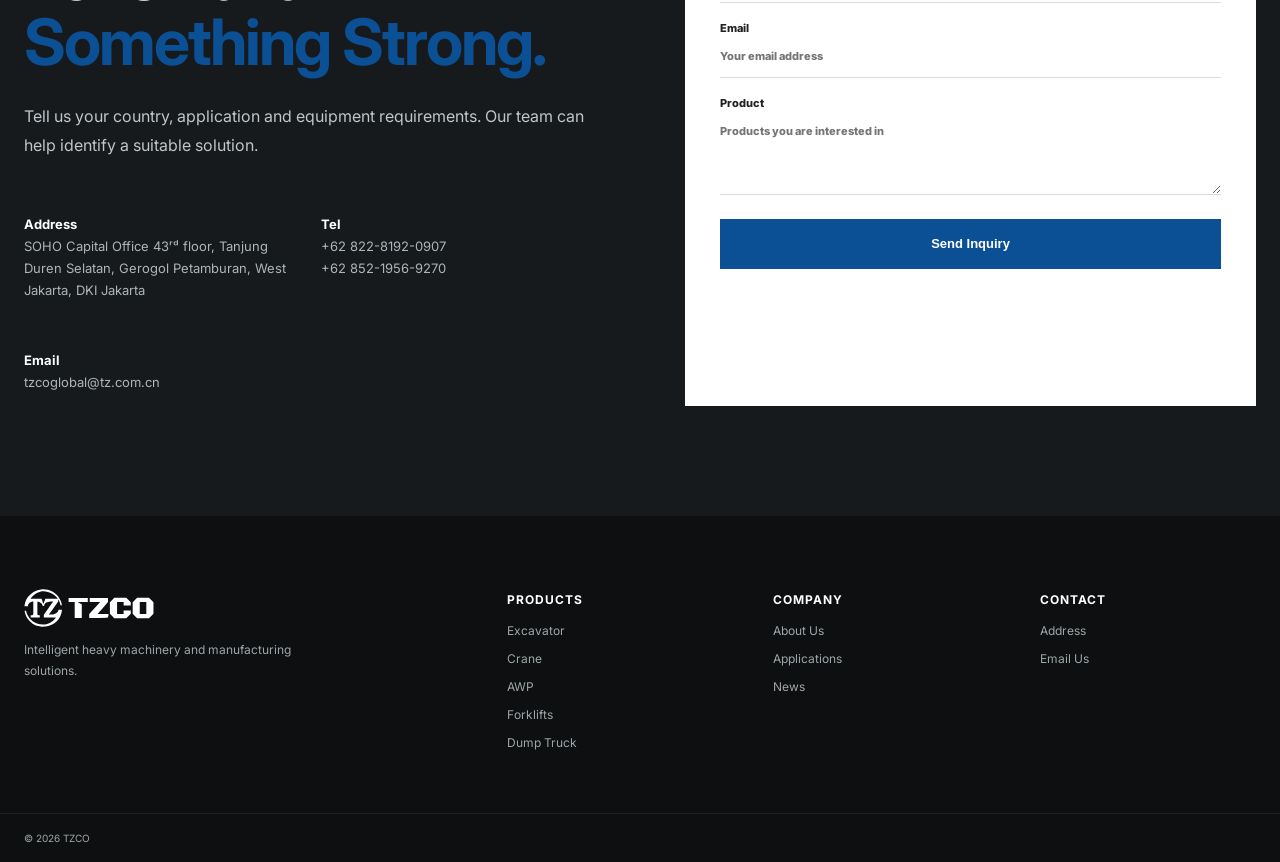
==== commit 878897a8: "add app3 at index file" ====
--- a/index.html
+++ b/index.html
@@ -167,12 +167,12 @@
             </p>
           </article>
           <article>
-            <div class="app-bg" style="background-image: url('images/news/test.jpg');"></div>
-            <h4>MODEL</h4>
-            <p>
-              <span>TITLE</span><br>
-              PARAGRAPH<br>
-              LOCATION
+            <div class="app-bg" style="background-image: url('images/news/app3 awp.jpg');"></div>
+            <h4>TZPJ1212HD</h4>
+            <p>
+              <span>University Construction</span><br>
+              Aiding construction work with a safe and reliable MEWP<br>
+              Kendal, Central Java, Indonesia
             </p>
           </article>
           <article>
--- a/style.css
+++ b/style.css
@@ -125,7 +125,10 @@
 .btn-primary:hover{background:#171a1c;}
 .btn-outline{background:#fff;color:#111}
 .btn-outline:hover{background:var(--accent);color:#fff}
-.category-strip{background:#fff;border-bottom:1px solid var(--line)}
+.category-strip{
+  background:#fff;
+  border-bottom:1px solid var(--line);
+}
 .category-grid{
   display:grid;
   grid-template-columns:repeat(5,1fr)
@@ -212,13 +215,15 @@
 .center>p:last-child{color:var(--muted);line-height:1.7}
 .application-grid{
   margin-top:48px;
-  display:block;
+  display:grid;
+  grid-template-columns: repeat(2,1fr);
+  grid-gap: 7px;
   text-align: center;
 }
 .application-grid article{
   position:relative;
   height:350px;
-  min-width: 600px;
+
   overflow:hidden;
   background:#222;
   display:inline-flex;
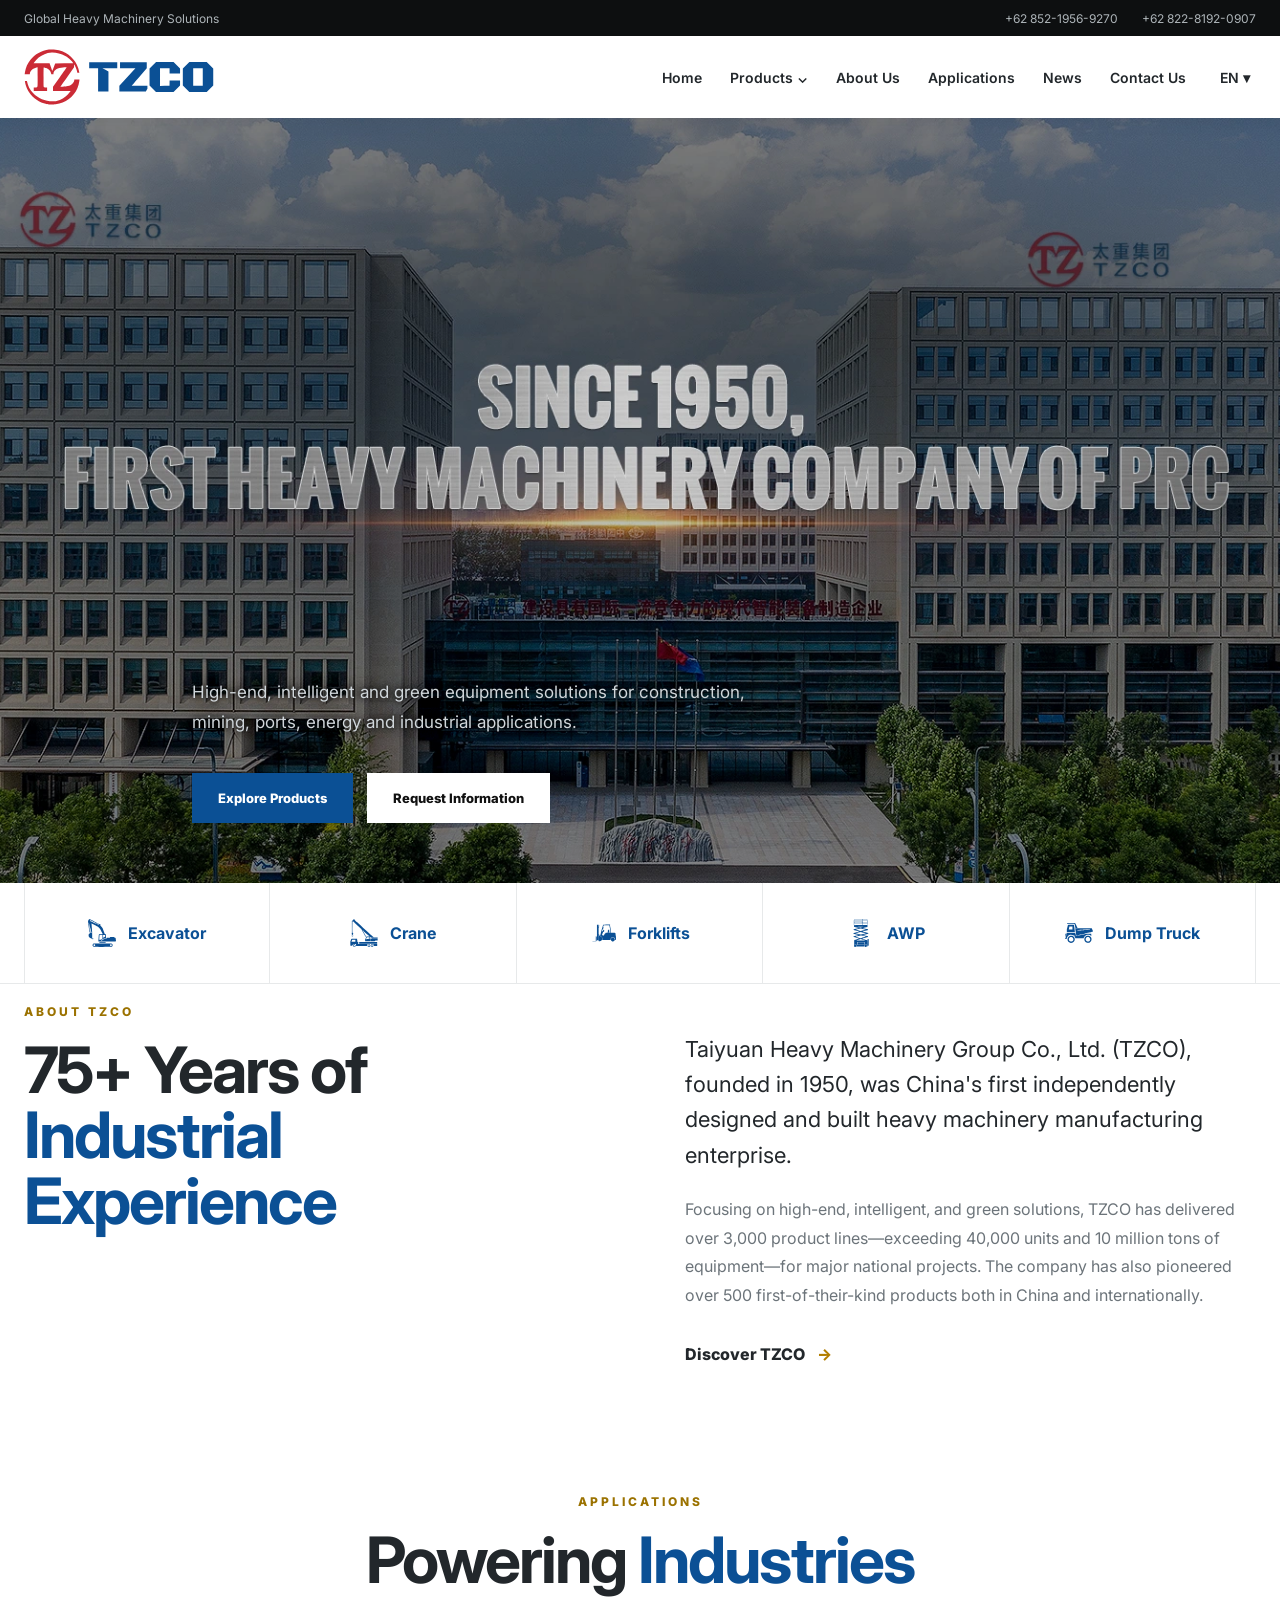
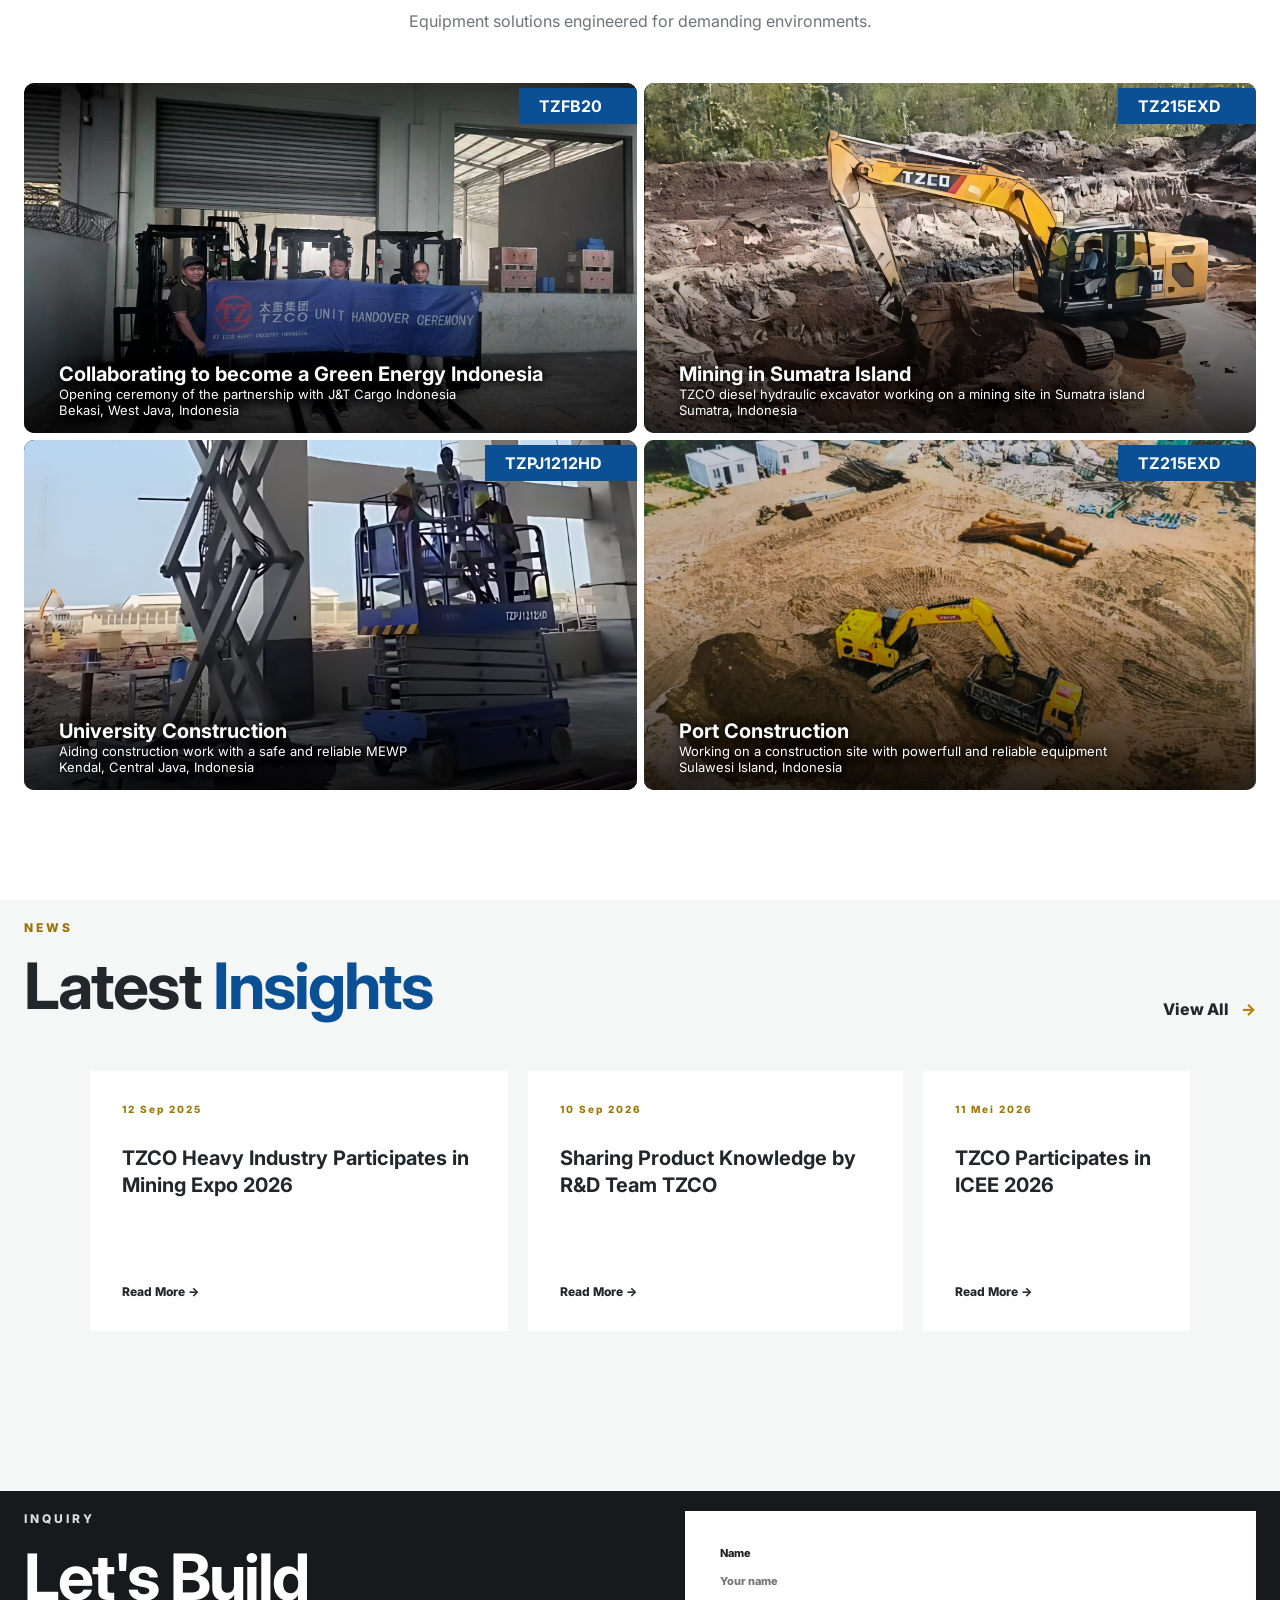
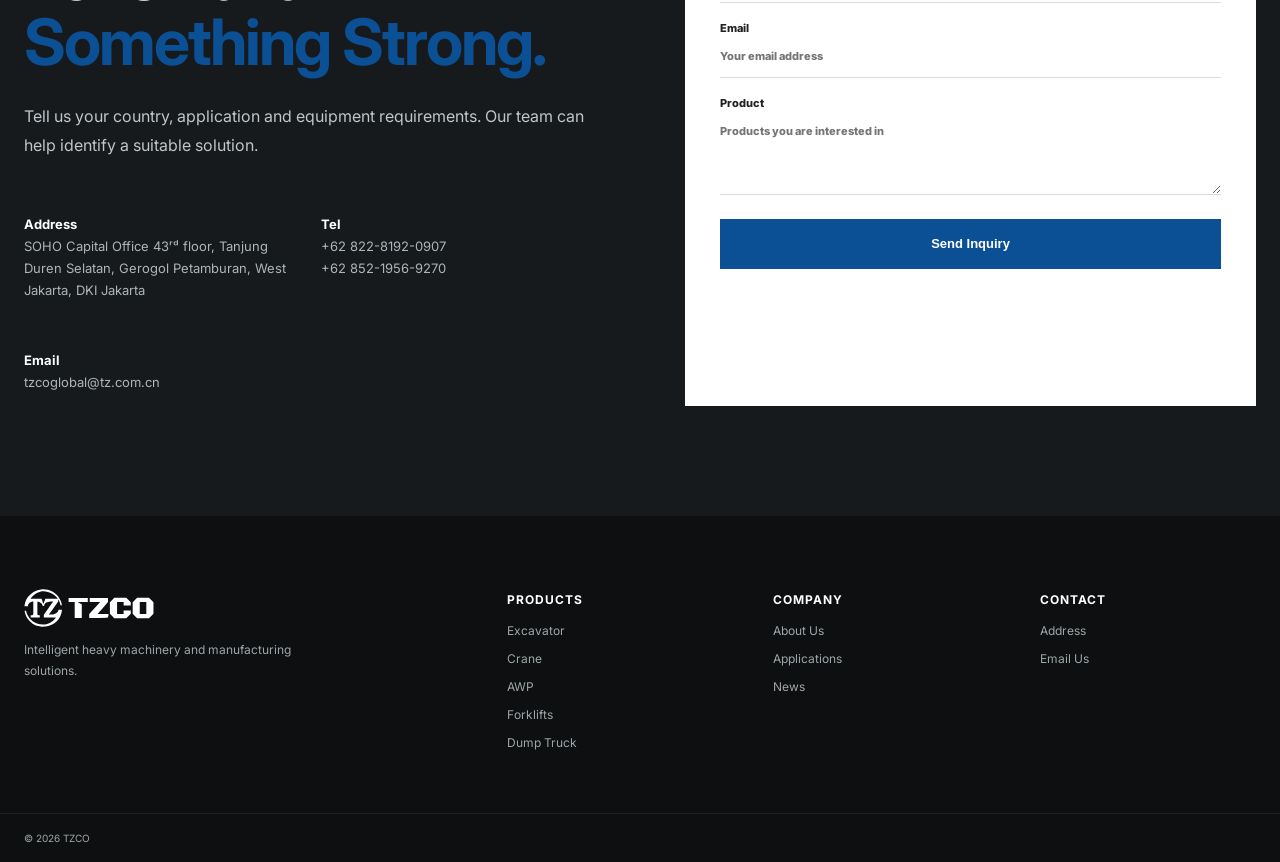
==== commit 51812d1e: "add app3 image and in index file" ====
--- a/index.html
+++ b/index.html
@@ -176,12 +176,12 @@
             </p>
           </article>
           <article>
-            <div class="app-bg" style="background-image: url('images/news/test.jpg');"></div>
-            <h4>MODEL</h4>
-            <p>
-              <span>TITLE</span><br>
-              PARAGRAPH<br>
-              LOCATION
+            <div class="app-bg" style="background-image: url('images/news/app4\ exca.jpeg');"></div>
+            <h4>TZ215EXD</h4>
+            <p>
+              <span>Port Construction</span><br>
+              Working on a construction site with powerfull and reliable equipment<br>
+              Sulawesi Island, Indonesia
             </p>
           </article>
         </div>
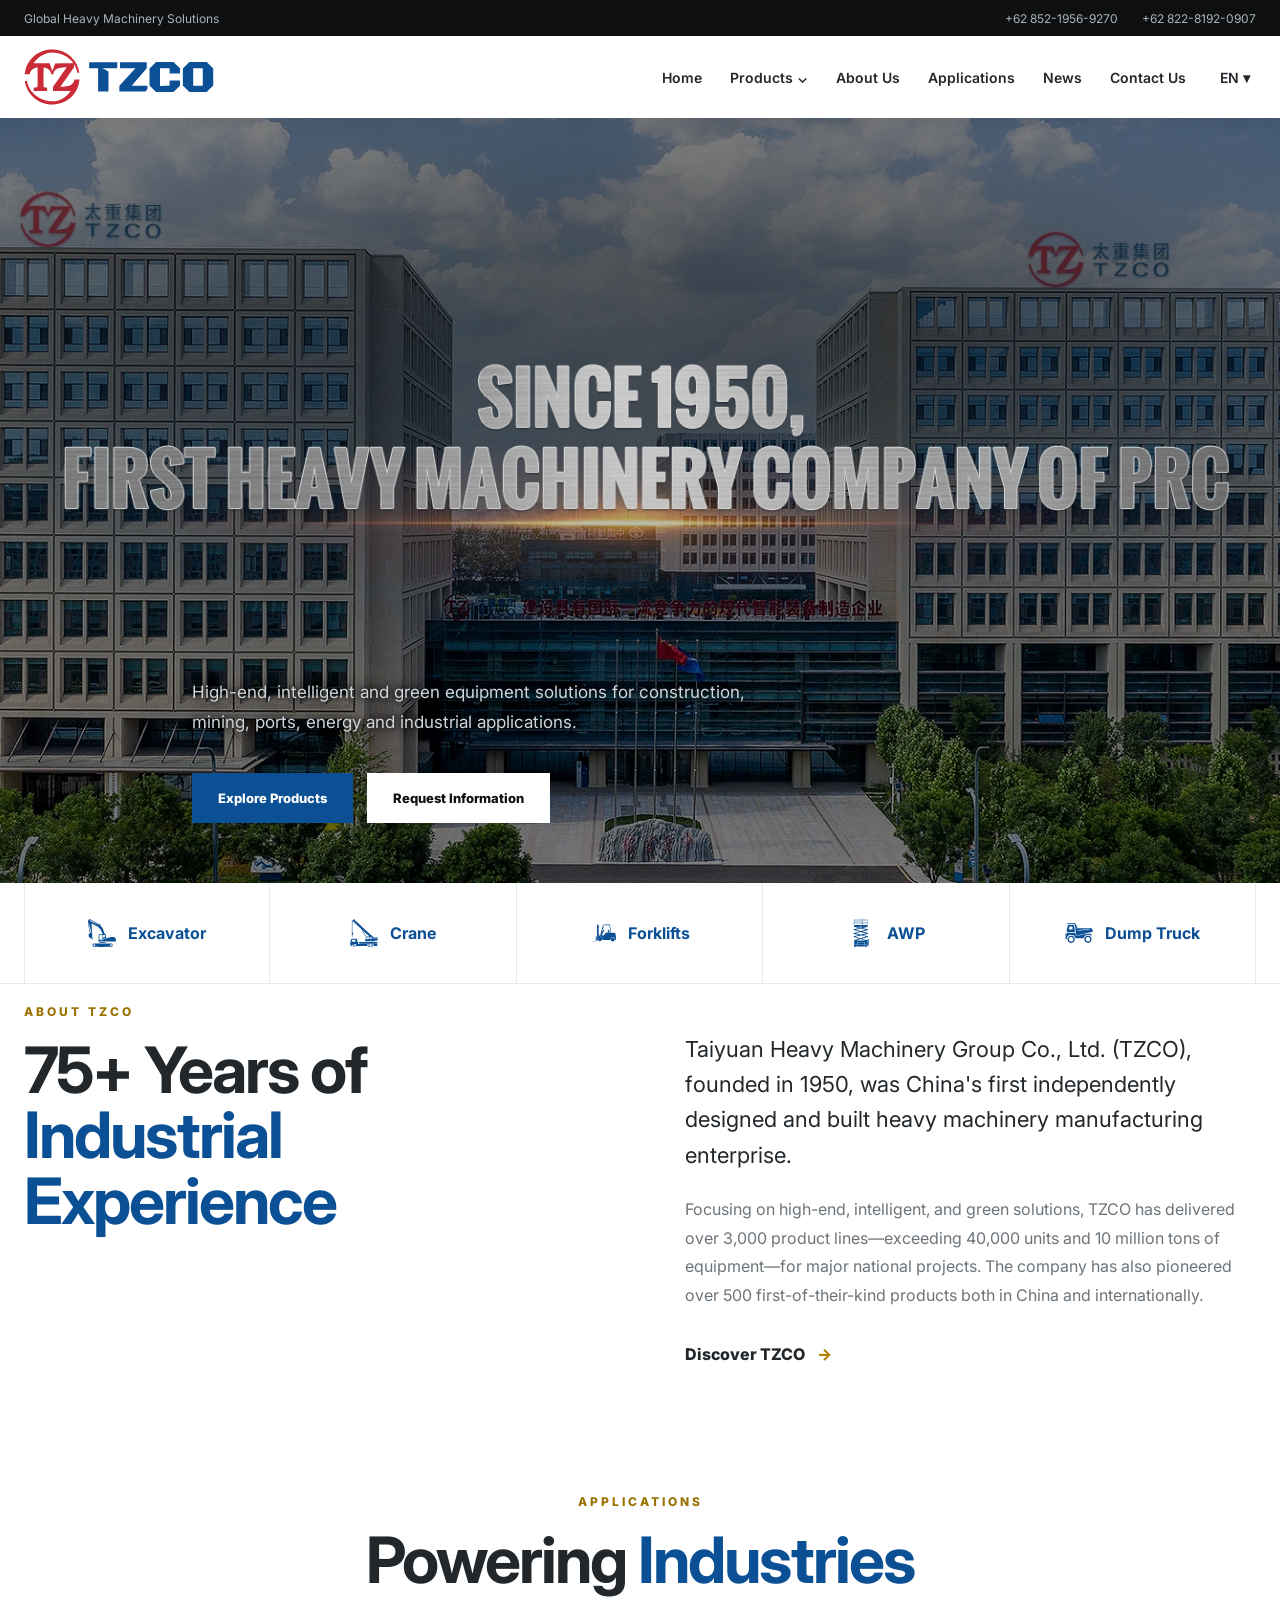
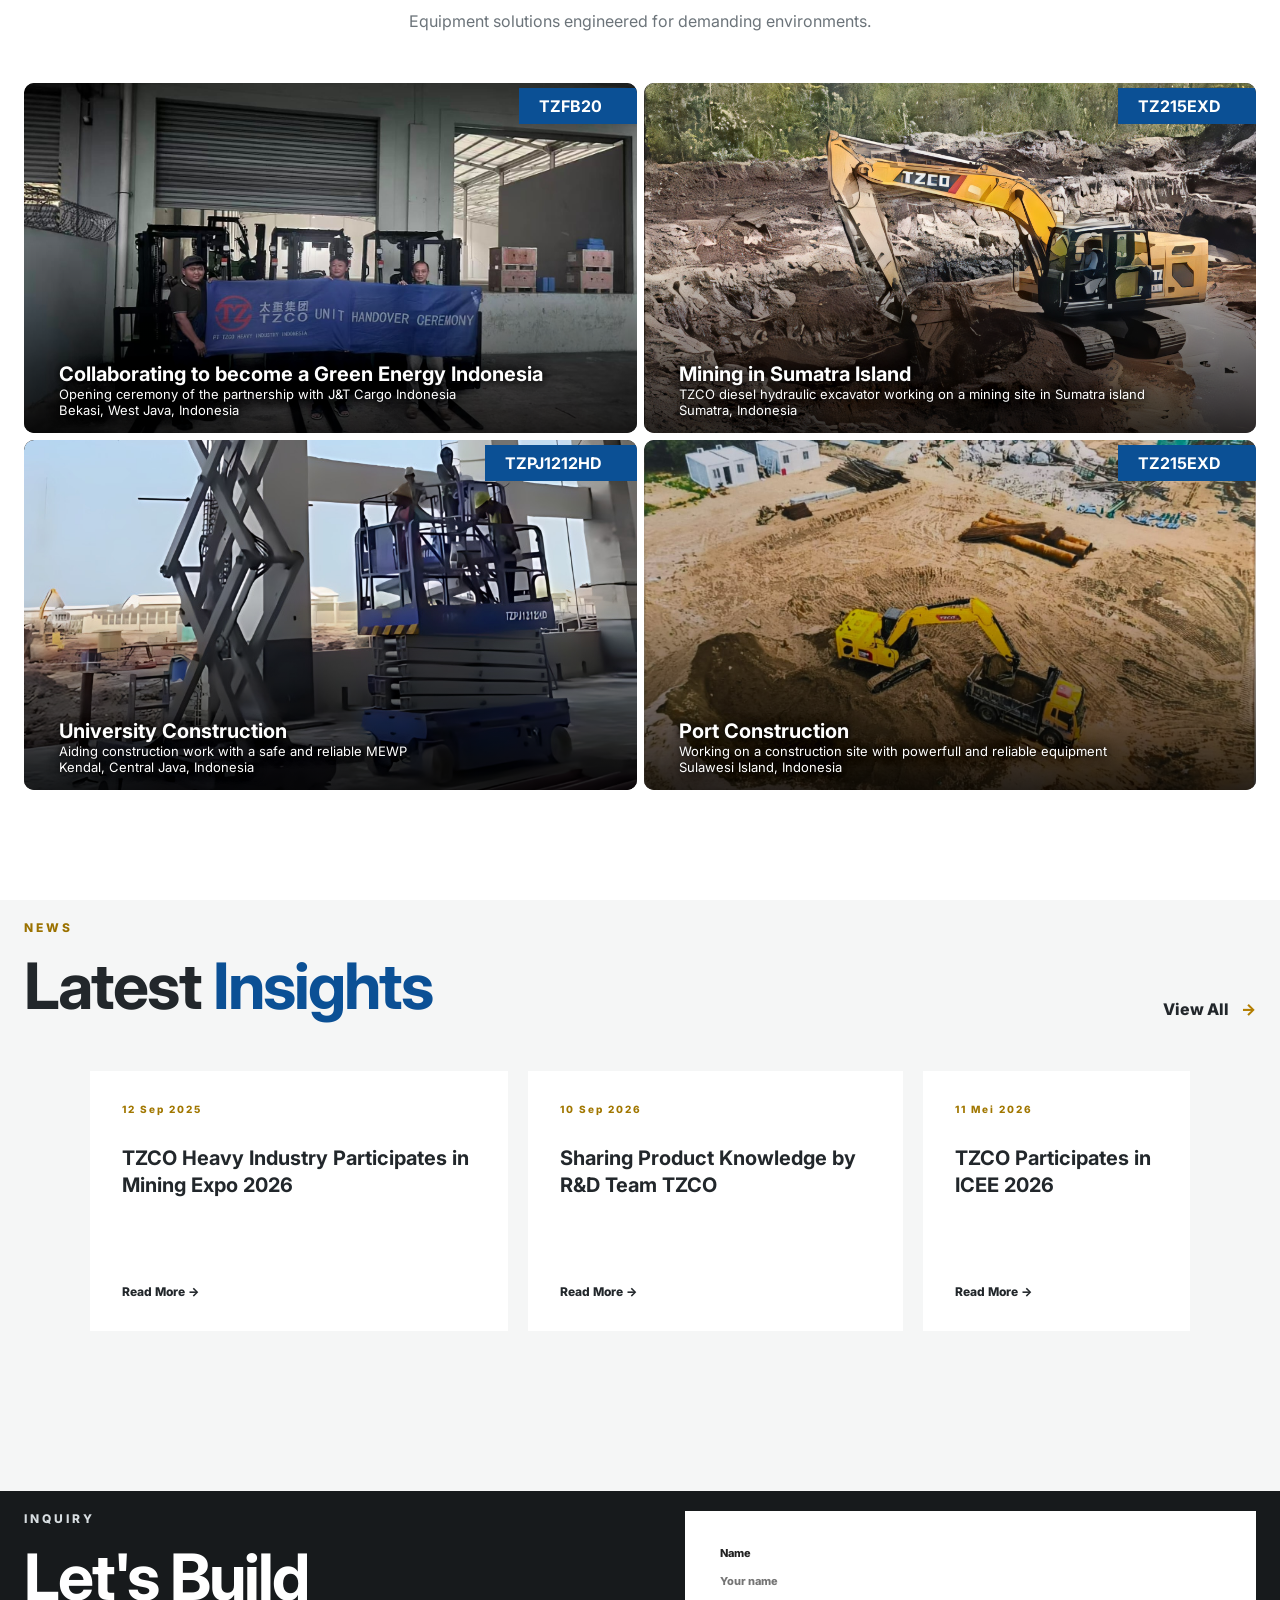
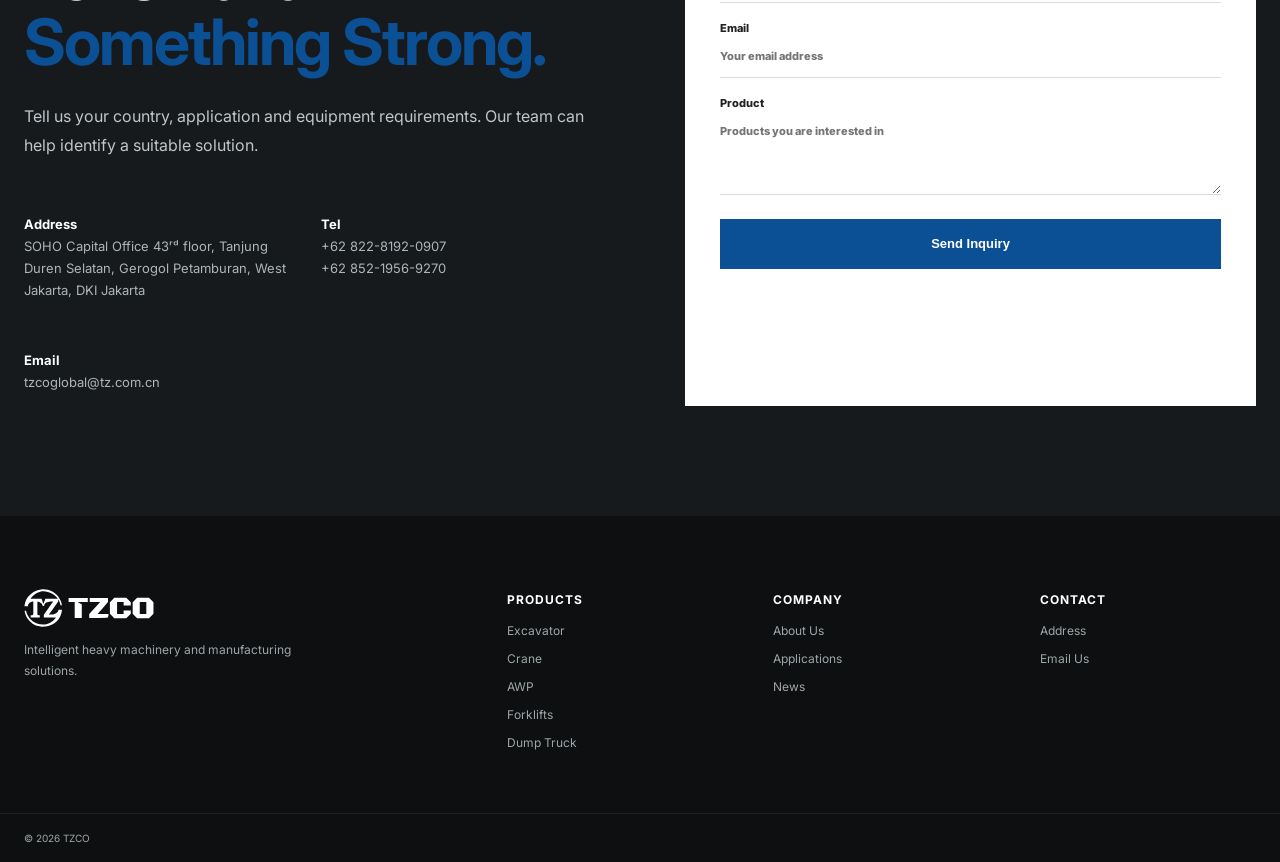
==== commit 00778cbb: "add TZ logo" ====
--- a/index.html
+++ b/index.html
@@ -9,6 +9,7 @@
   <link rel="preconnect" href="https://fonts.gstatic.com" crossorigin>
   <link href="https://fonts.googleapis.com/css2?family=Inter:wght@400;500;600;700;800&display=swap" rel="stylesheet">
   <link rel="stylesheet" href="style.css">
+  <link rel="icon" href="tzlogo.svg" type="image/svg+xml">
 </head>
 <body>
   <header class="site-header" id="top">
@@ -269,7 +270,7 @@
       <div>
         <h4>Contact</h4>
         <a href="index.html#contact">Address</a>
-        <a href="index.html#contact"">Email Us</a>
+        <a href="index.html#contact">Email Us</a>
       </div>
     </div>
 
--- a/style.css
+++ b/style.css
@@ -315,8 +315,26 @@
 .footer-grid p{font-size:12px;line-height:1.7;max-width:300px}
 .footer-brand{color:#fff}
 .copyright{border-top:1px solid #ffffff12;padding:18px 0;font-size:10px}
-.back-top{position:fixed;right:22px;bottom:22px;width:45px;height:45px;border:0;background:var(--accent);font-size:18px;cursor:pointer;opacity:0;pointer-events:none;transition:.2s}
-.back-top.show{opacity:1;pointer-events:auto}
+.back-top{
+  position:fixed;
+  right:22px;
+  bottom:22px;
+  width:45px;
+  height:45px;
+  border:0;
+  background:var(--accent);
+  color: #fff;
+  font-size:18px;
+  cursor:pointer;
+  opacity:0;
+  pointer-events:none;
+  transition:.2s;
+  z-index: 99;
+}
+.back-top.show{
+  opacity:0.9;
+  pointer-events:auto;
+}
 @media(max-width:900px){
  .nav{height:70px}
  .menu-toggle{display:block}
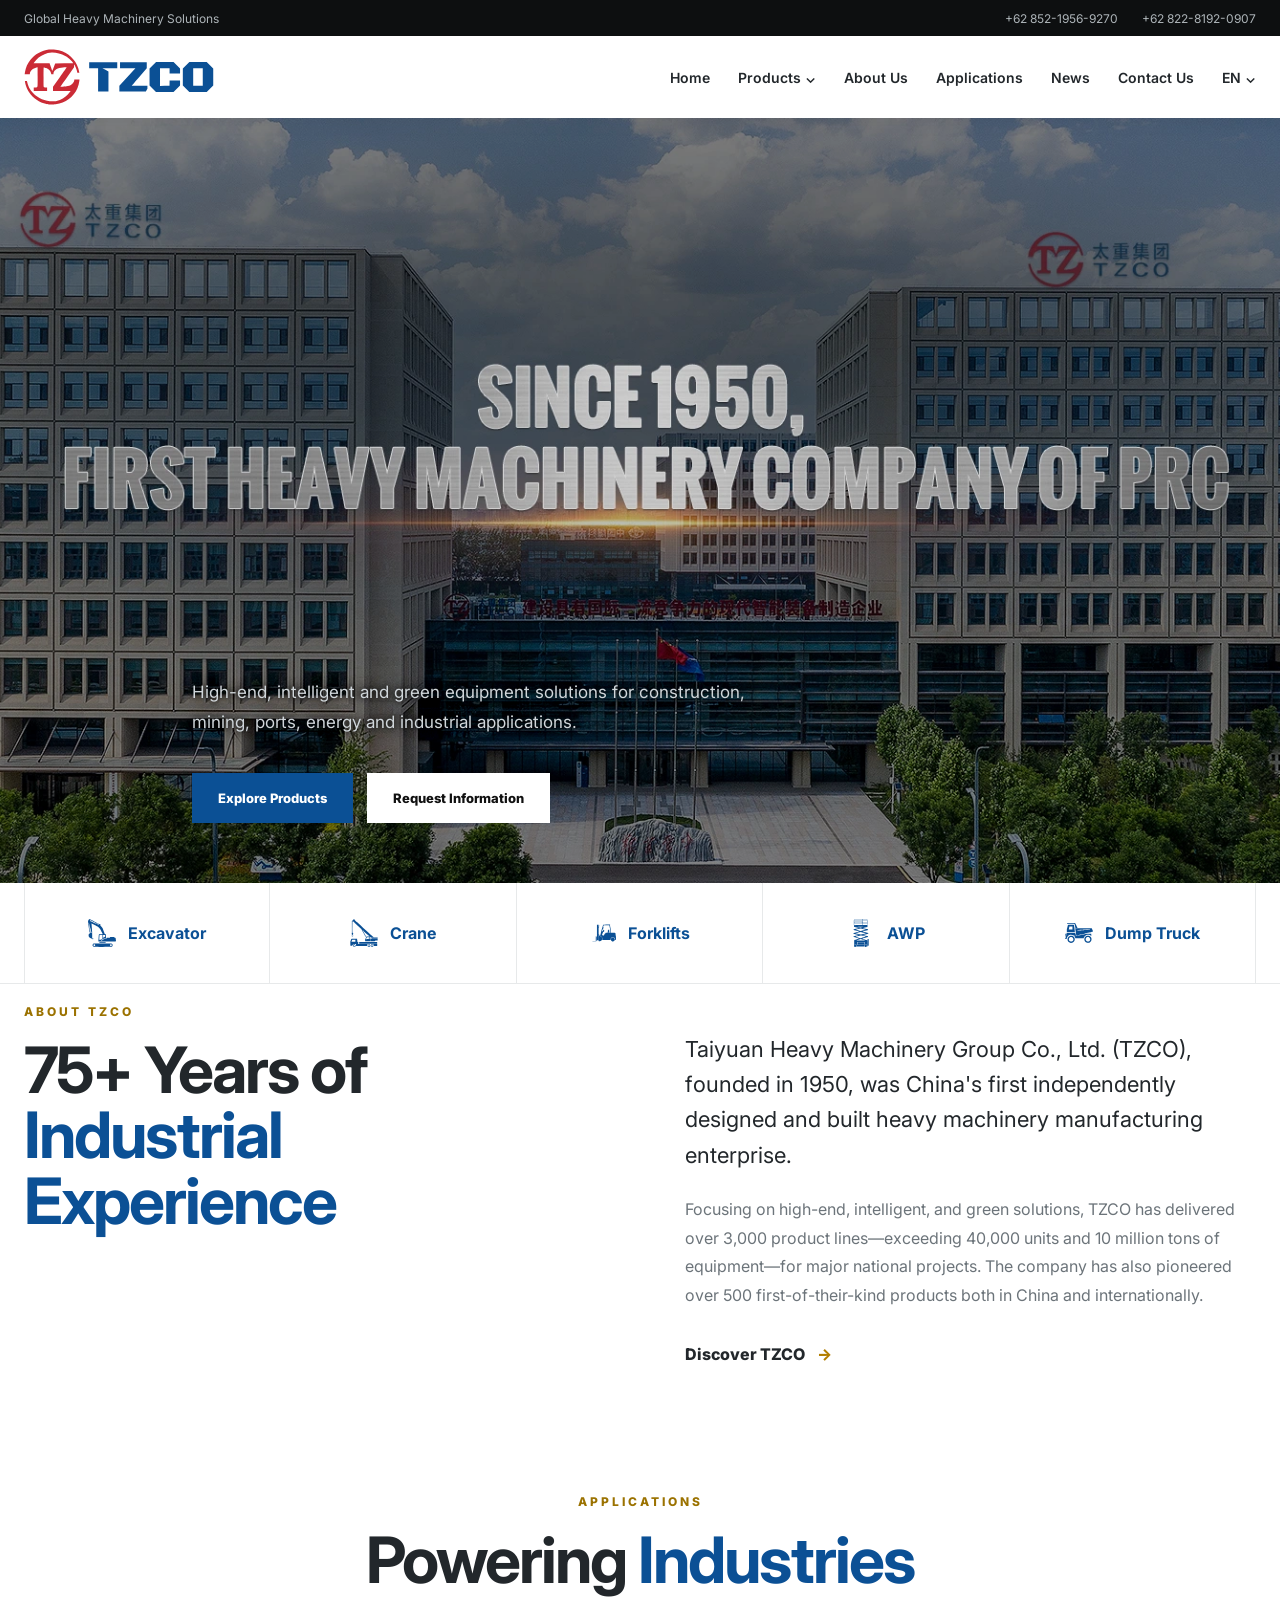
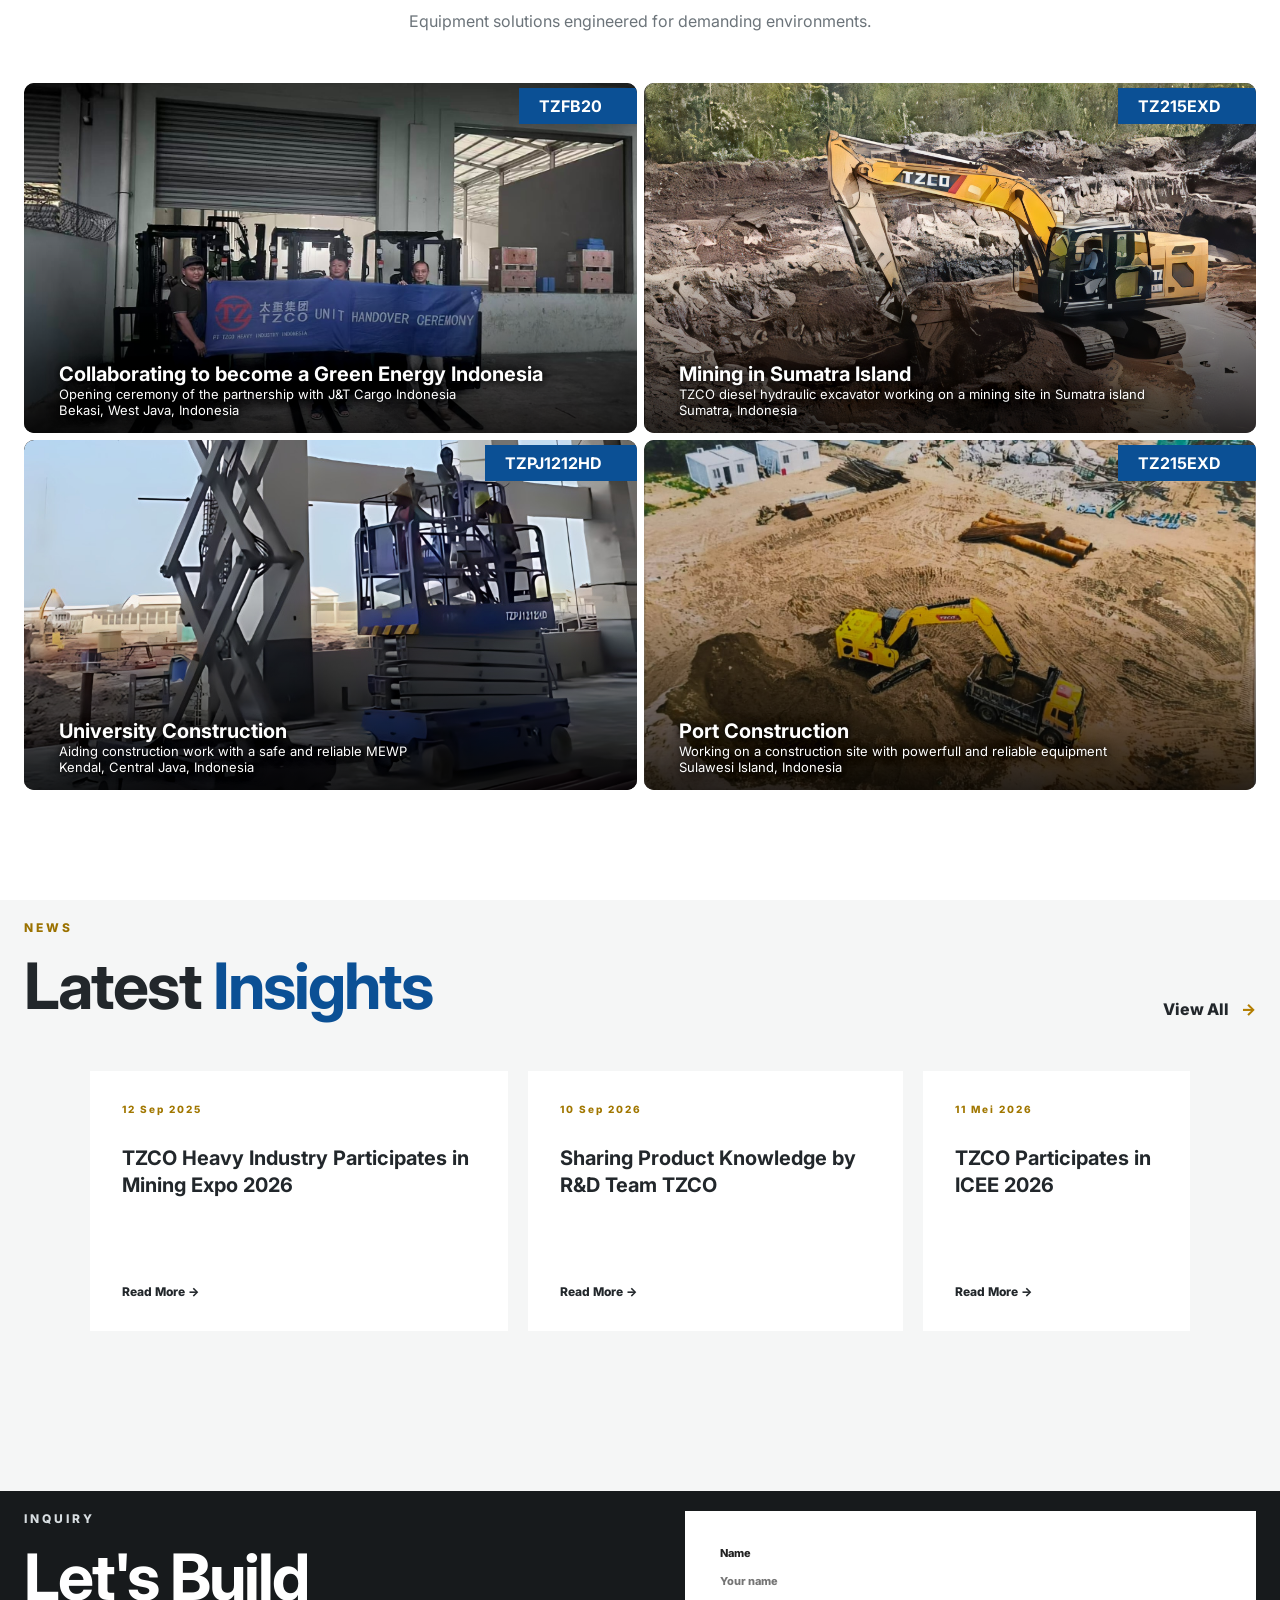
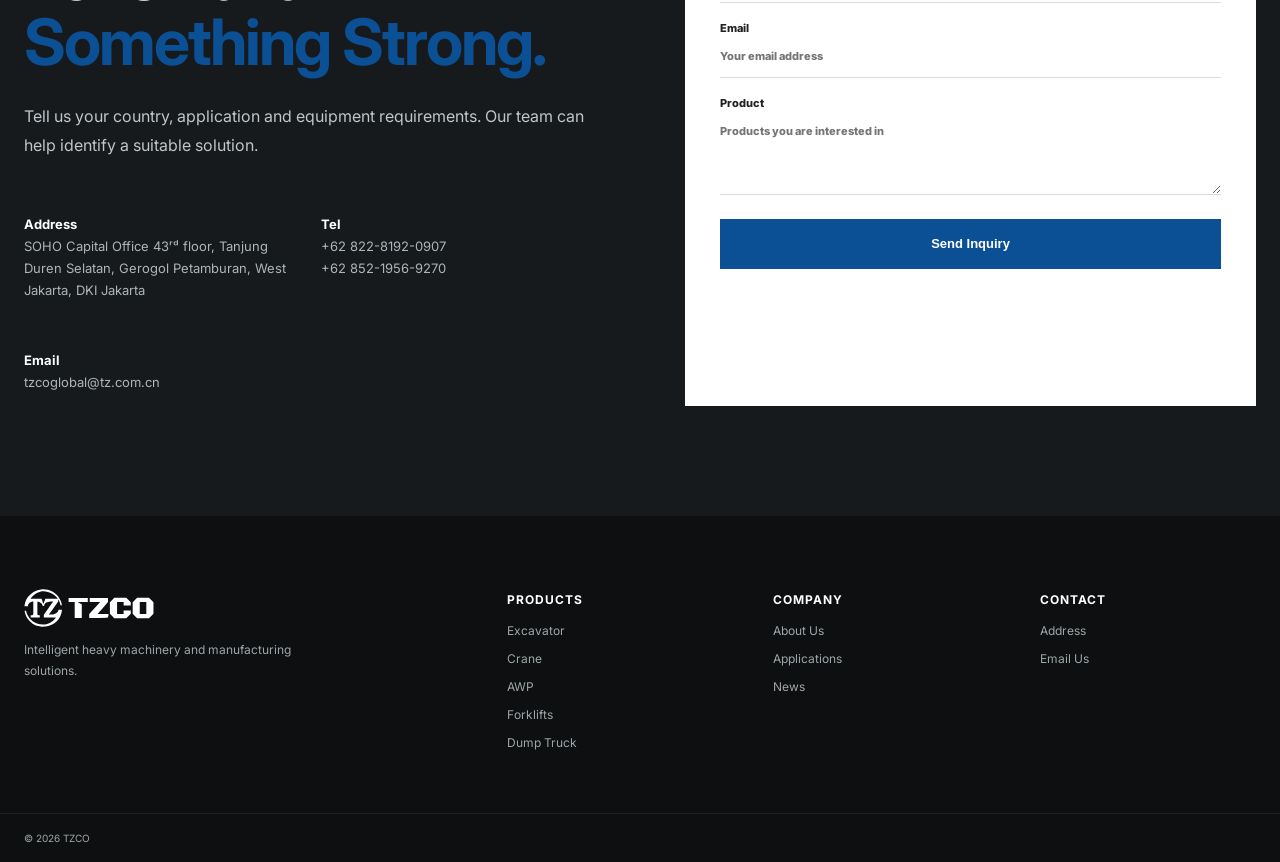
==== commit 46dbac78: "add indonesia language page" ====
--- a/index.html
+++ b/index.html
@@ -10,6 +10,8 @@
   <link href="https://fonts.googleapis.com/css2?family=Inter:wght@400;500;600;700;800&display=swap" rel="stylesheet">
   <link rel="stylesheet" href="style.css">
   <link rel="icon" href="tzlogo.svg" type="image/svg+xml">
+  <link rel="alternate" hreflang="en" href="https://tzco.com/index.html" />
+  <link rel="alternate" hreflang="id" href="https://tzco.com/id/index.html" />
 </head>
 <body>
   <header class="site-header" id="top">
@@ -45,7 +47,14 @@
         <a href="#applications">Applications</a>
         <a href="#press">News</a>
         <a href="#contact">Contact Us</a>
-        <button class="lang-btn" id="langBtn">EN ▾</button>
+        <!-- <button class="lang-btn" id="langBtn">EN ▾</button> -->
+        <div class="nav-dropdown">
+          <a href="products.html?filter=all" class="drop-btn">EN <span>⌄</span></a>
+          <div class="dropdown-panel">
+            <a href="index.html">English</a>
+            <a href="id/index.html">Bahasa Indonesia</a>
+          </div>
+        </div>
       </div>
     </nav>
   </header>
